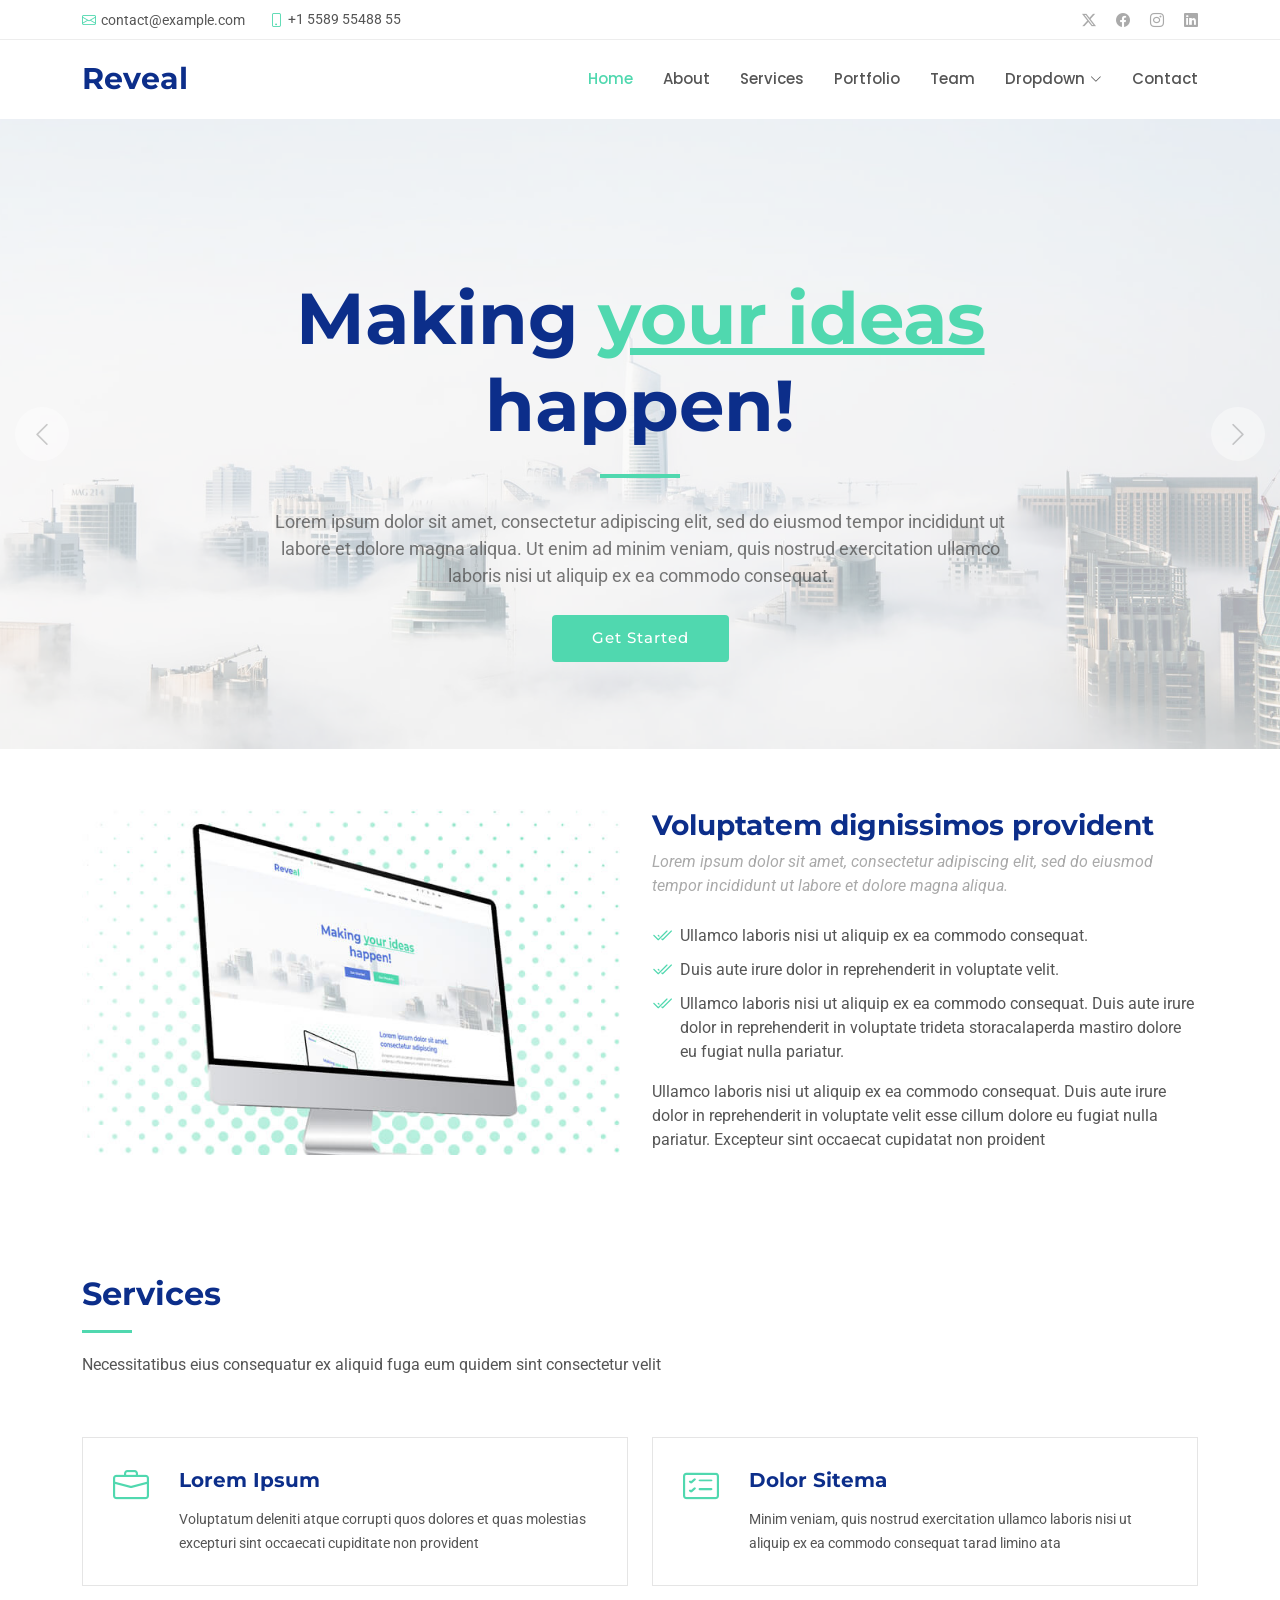
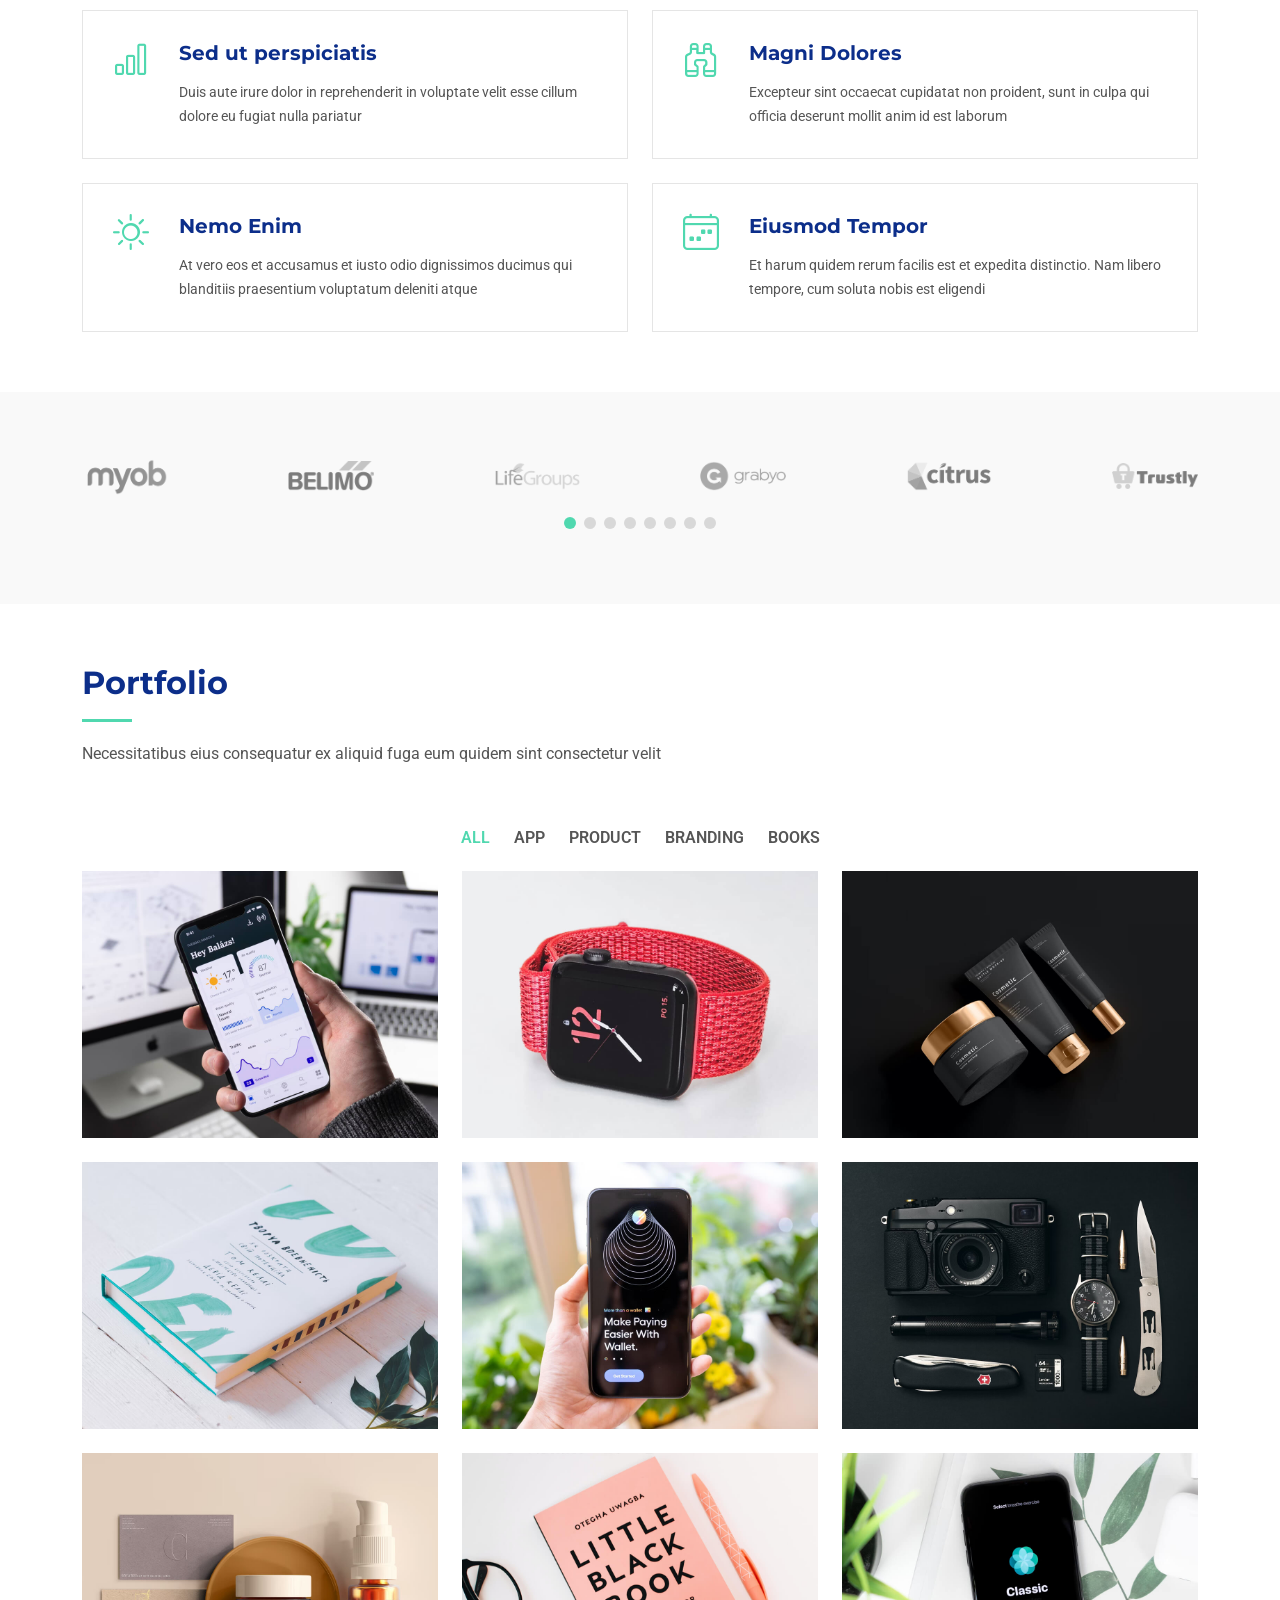
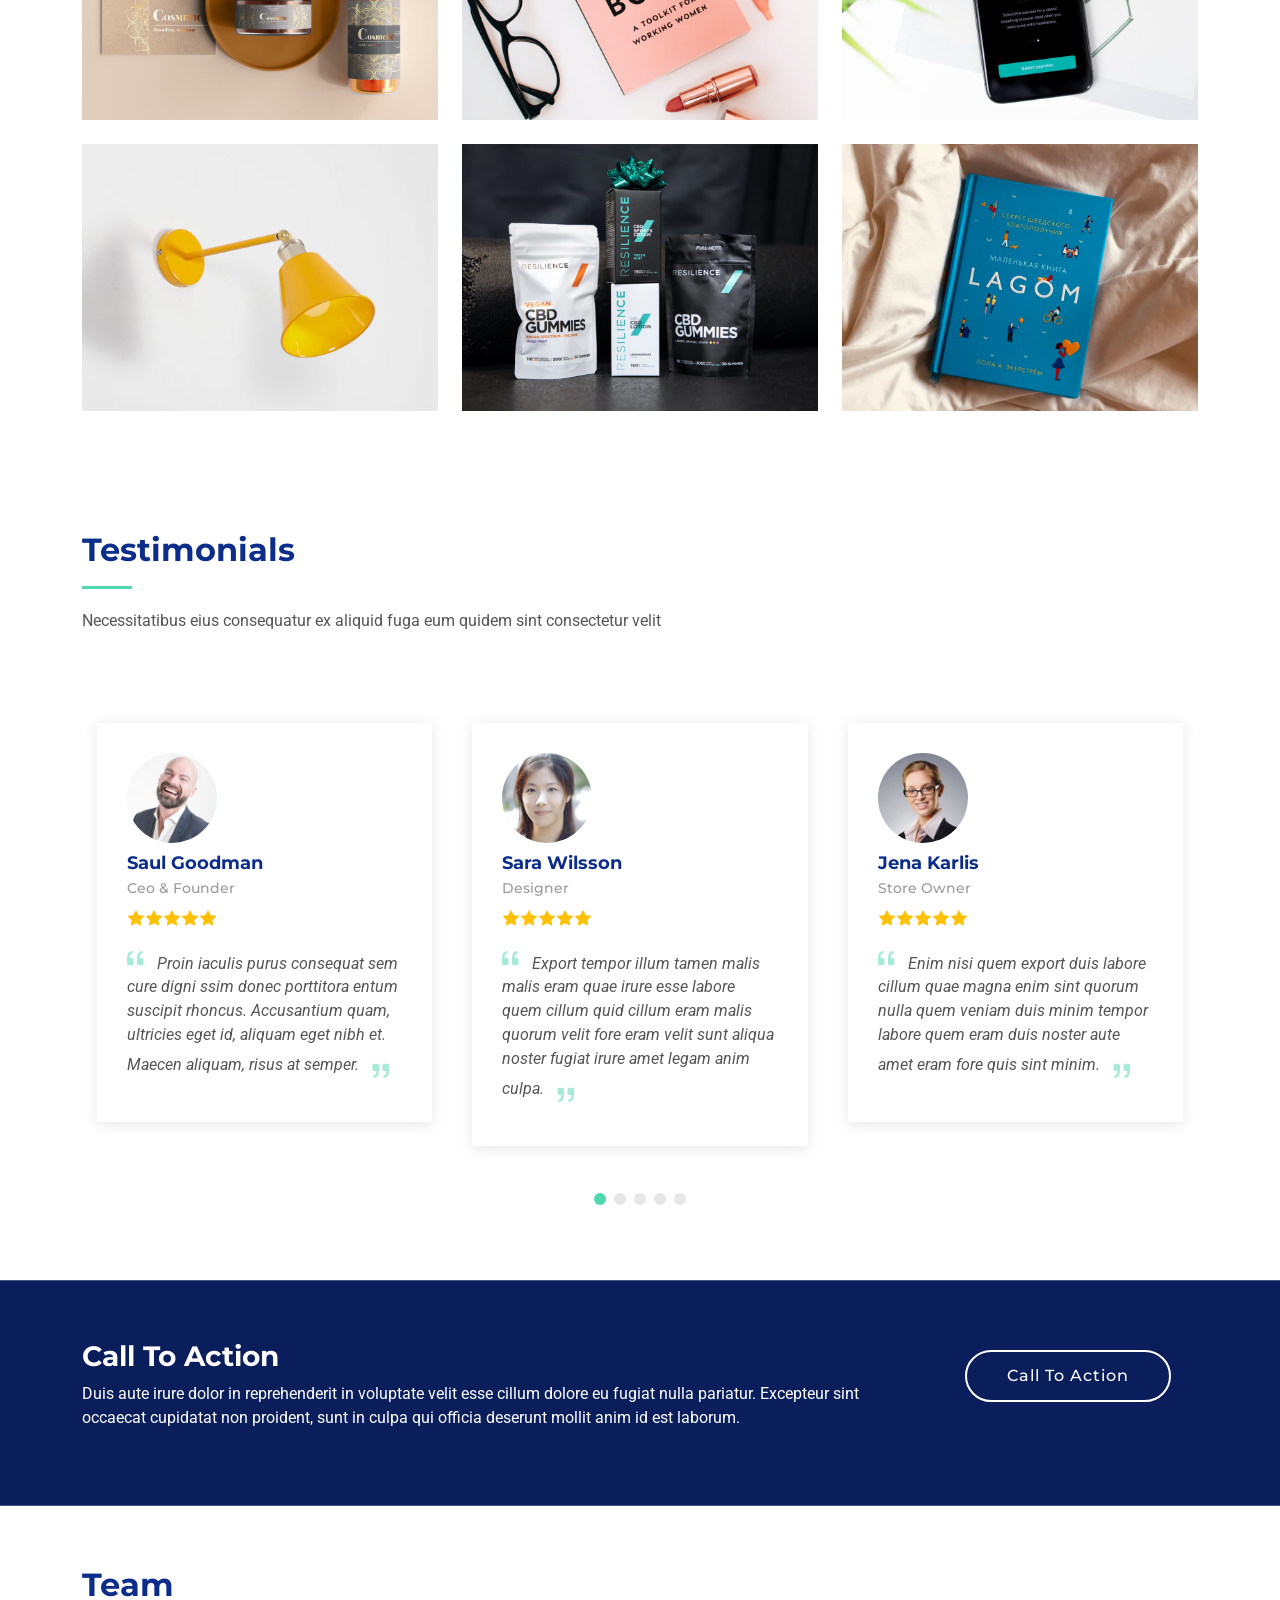
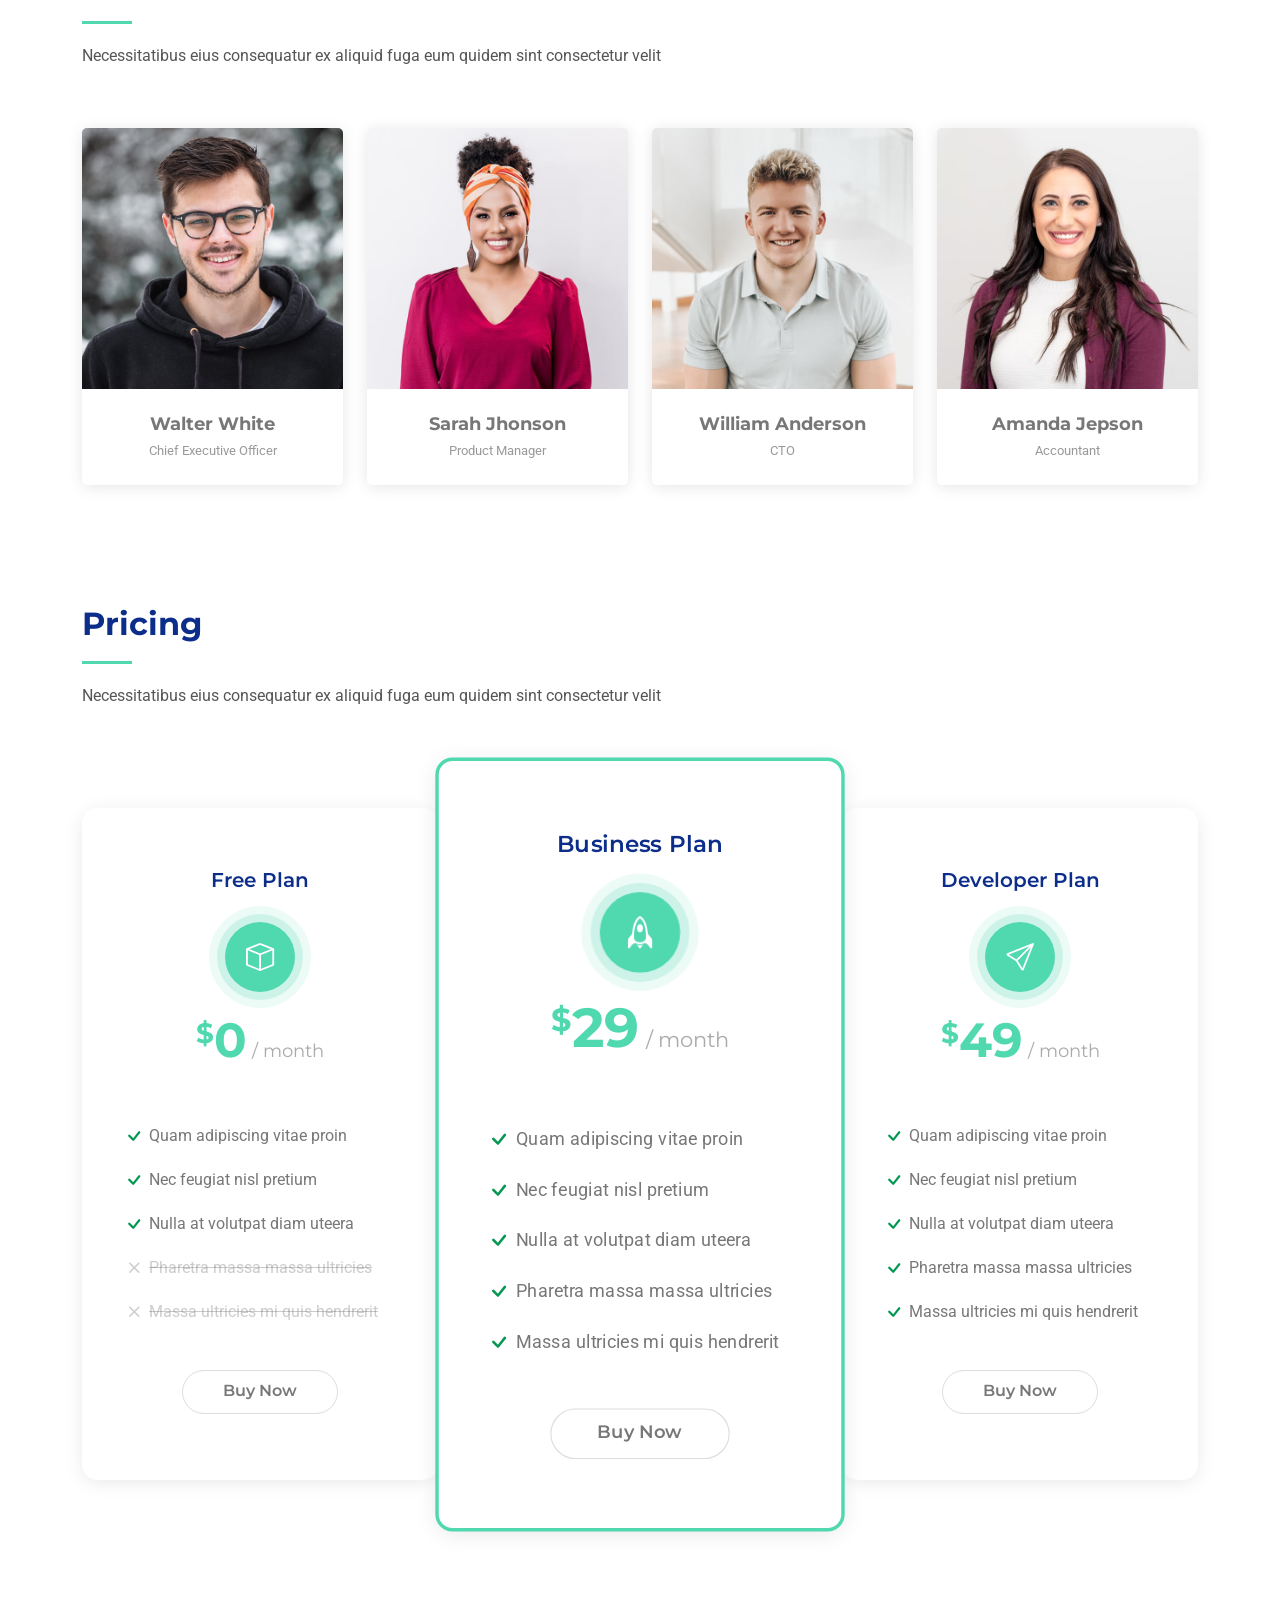
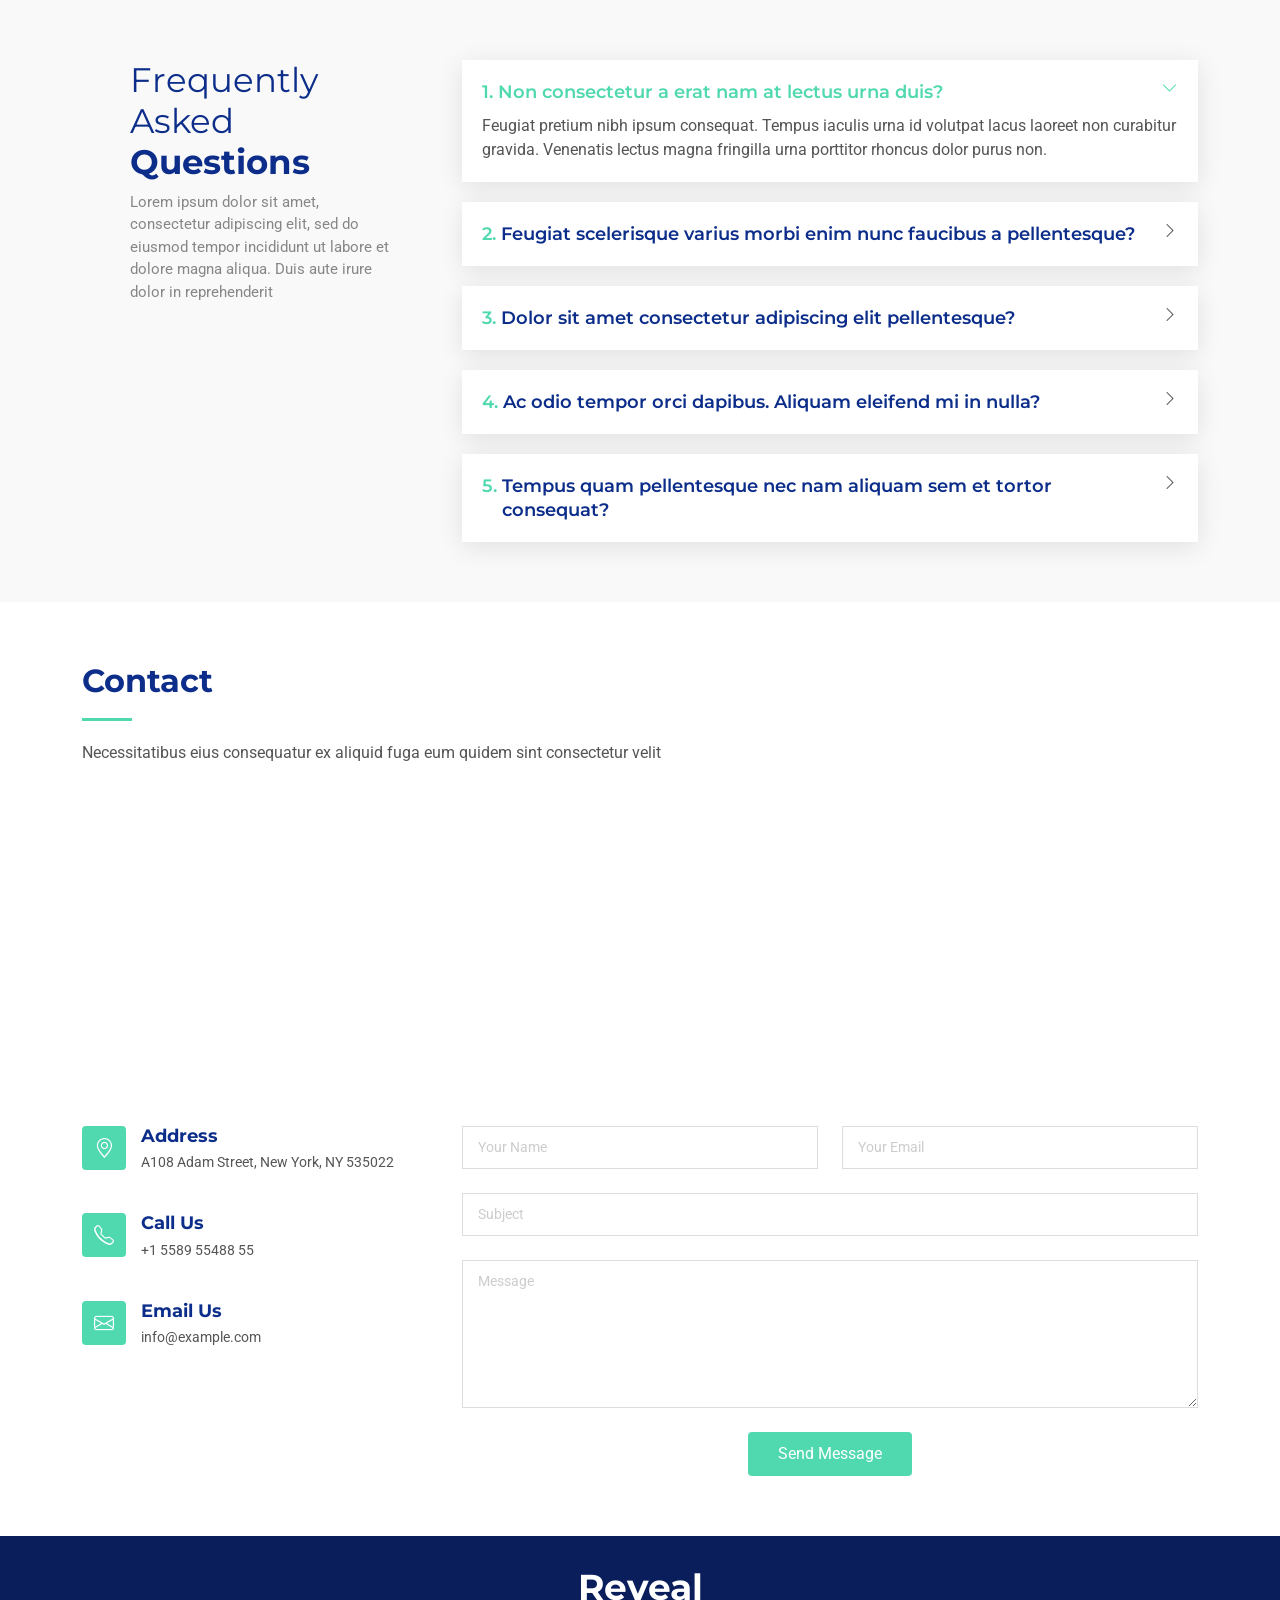
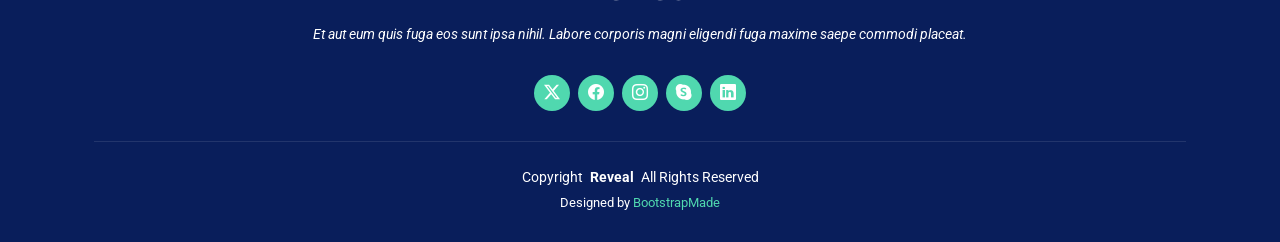
==== Reveal/index.html @ 8b4794d2 "premier comit" ====
<!DOCTYPE html>
<html lang="en">

<head>
  <meta charset="utf-8">
  <meta content="width=device-width, initial-scale=1.0" name="viewport">
  <title>Index - Reveal Bootstrap Template</title>
  <meta name="description" content="">
  <meta name="keywords" content="">

  <!-- Favicons -->
  <link href="assets/img/favicon.png" rel="icon">
  <link href="assets/img/apple-touch-icon.png" rel="apple-touch-icon">

  <!-- Fonts -->
  <link href="https://fonts.googleapis.com" rel="preconnect">
  <link href="https://fonts.gstatic.com" rel="preconnect" crossorigin>
  <link href="https://fonts.googleapis.com/css2?family=Roboto:ital,wght@0,100;0,300;0,400;0,500;0,700;0,900;1,100;1,300;1,400;1,500;1,700;1,900&family=Montserrat:ital,wght@0,100;0,200;0,300;0,400;0,500;0,600;0,700;0,800;0,900;1,100;1,200;1,300;1,400;1,500;1,600;1,700;1,800;1,900&family=Poppins:ital,wght@0,100;0,200;0,300;0,400;0,500;0,600;0,700;0,800;0,900;1,100;1,200;1,300;1,400;1,500;1,600;1,700;1,800;1,900&display=swap" rel="stylesheet">

  <!-- Vendor CSS Files -->
  <link href="assets/vendor/bootstrap/css/bootstrap.min.css" rel="stylesheet">
  <link href="assets/vendor/bootstrap-icons/bootstrap-icons.css" rel="stylesheet">
  <link href="assets/vendor/aos/aos.css" rel="stylesheet">
  <link href="assets/vendor/swiper/swiper-bundle.min.css" rel="stylesheet">
  <link href="assets/vendor/glightbox/css/glightbox.min.css" rel="stylesheet">

  <!-- Main CSS File -->
  <link href="assets/css/main.css" rel="stylesheet">

  <!-- =======================================================
  * Template Name: Reveal
  * Template URL: https://bootstrapmade.com/reveal-bootstrap-corporate-template/
  * Updated: Aug 07 2024 with Bootstrap v5.3.3
  * Author: BootstrapMade.com
  * License: https://bootstrapmade.com/license/
  ======================================================== -->
</head>

<body class="index-page">

  <header id="header" class="header sticky-top">

    <div class="topbar d-flex align-items-center">
      <div class="container d-flex justify-content-center justify-content-md-between">
        <div class="contact-info d-flex align-items-center">
          <i class="bi bi-envelope d-flex align-items-center"><a href="mailto:contact@example.com">contact@example.com</a></i>
          <i class="bi bi-phone d-flex align-items-center ms-4"><span>+1 5589 55488 55</span></i>
        </div>
        <div class="social-links d-none d-md-flex align-items-center">
          <a href="#" class="twitter"><i class="bi bi-twitter-x"></i></a>
          <a href="#" class="facebook"><i class="bi bi-facebook"></i></a>
          <a href="#" class="instagram"><i class="bi bi-instagram"></i></a>
          <a href="#" class="linkedin"><i class="bi bi-linkedin"></i></a>
        </div>
      </div>
    </div><!-- End Top Bar -->

    <div class="branding d-flex align-items-cente">

      <div class="container position-relative d-flex align-items-center justify-content-between">
        <a href="index.html" class="logo d-flex align-items-center">
          <!-- Uncomment the line below if you also wish to use an image logo -->
          <!-- <img src="assets/img/logo.png" alt=""> -->
          <h1 class="sitename">Reveal</h1>
        </a>

        <nav id="navmenu" class="navmenu">
          <ul>
            <li><a href="#hero" class="active">Home</a></li>
            <li><a href="#about">About</a></li>
            <li><a href="#services">Services</a></li>
            <li><a href="#portfolio">Portfolio</a></li>
            <li><a href="#team">Team</a></li>
            <li class="dropdown"><a href="#"><span>Dropdown</span> <i class="bi bi-chevron-down toggle-dropdown"></i></a>
              <ul>
                <li><a href="#">Dropdown 1</a></li>
                <li class="dropdown"><a href="#"><span>Deep Dropdown</span> <i class="bi bi-chevron-down toggle-dropdown"></i></a>
                  <ul>
                    <li><a href="#">Deep Dropdown 1</a></li>
                    <li><a href="#">Deep Dropdown 2</a></li>
                    <li><a href="#">Deep Dropdown 3</a></li>
                    <li><a href="#">Deep Dropdown 4</a></li>
                    <li><a href="#">Deep Dropdown 5</a></li>
                  </ul>
                </li>
                <li><a href="#">Dropdown 2</a></li>
                <li><a href="#">Dropdown 3</a></li>
                <li><a href="#">Dropdown 4</a></li>
              </ul>
            </li>
            <li><a href="#contact">Contact</a></li>
          </ul>
          <i class="mobile-nav-toggle d-xl-none bi bi-list"></i>
        </nav>

      </div>

    </div>

  </header>

  <main class="main">

    <!-- Hero Section -->
    <section id="hero" class="hero section light-background">

      <div class="info d-flex align-items-center">
        <div class="container">
          <div class="row justify-content-center" data-aos="fade-up" data-aos-delay="100">
            <div class="col-lg-8 text-center">
              <h2>Making <span>your ideas</span> happen!</h2>
              <p>Lorem ipsum dolor sit amet, consectetur adipiscing elit, sed do eiusmod tempor incididunt ut labore et dolore magna aliqua. Ut enim ad minim veniam, quis nostrud exercitation ullamco laboris nisi ut aliquip ex ea commodo consequat.</p>
              <a href="#featured-services" class="btn-get-started">Get Started</a>
            </div>
          </div>
        </div>
      </div>

      <div id="hero-carousel" class="carousel slide" data-bs-ride="carousel" data-bs-interval="5000">

        <div class="carousel-item active">
          <img src="assets/img/hero-carousel/hero-carousel-1.jpg" alt="">
        </div>

        <div class="carousel-item">
          <img src="assets/img/hero-carousel/hero-carousel-2.jpg" alt="">
        </div>

        <div class="carousel-item">
          <img src="assets/img/hero-carousel/hero-carousel-3.jpg" alt="">
        </div>

        <a class="carousel-control-prev" href="#hero-carousel" role="button" data-bs-slide="prev">
          <span class="carousel-control-prev-icon bi bi-chevron-left" aria-hidden="true"></span>
        </a>

        <a class="carousel-control-next" href="#hero-carousel" role="button" data-bs-slide="next">
          <span class="carousel-control-next-icon bi bi-chevron-right" aria-hidden="true"></span>
        </a>

      </div>

    </section><!-- /Hero Section -->

    <!-- About Section -->
    <section id="about" class="about section">

      <div class="container" data-aos="fade-up" data-aos-delay="100">

        <div class="row gy-4">
          <div class="col-lg-6 2">
            <img src="assets/img/about.jpg" class="img-fluid" alt="">
          </div>
          <div class="col-lg-6 content">
            <h3>Voluptatem dignissimos provident</h3>
            <p class="fst-italic">
              Lorem ipsum dolor sit amet, consectetur adipiscing elit, sed do eiusmod tempor incididunt ut labore et dolore
              magna aliqua.
            </p>
            <ul>
              <li><i class="bi bi-check2-all"></i> <span>Ullamco laboris nisi ut aliquip ex ea commodo consequat.</span></li>
              <li><i class="bi bi-check2-all"></i> <span>Duis aute irure dolor in reprehenderit in voluptate velit.</span></li>
              <li><i class="bi bi-check2-all"></i> <span>Ullamco laboris nisi ut aliquip ex ea commodo consequat. Duis aute irure dolor in reprehenderit in voluptate trideta storacalaperda mastiro dolore eu fugiat nulla pariatur.</span></li>
            </ul>
            <p>
              Ullamco laboris nisi ut aliquip ex ea commodo consequat. Duis aute irure dolor in reprehenderit in voluptate
              velit esse cillum dolore eu fugiat nulla pariatur. Excepteur sint occaecat cupidatat non proident
            </p>
          </div>
        </div>

      </div>

    </section><!-- /About Section -->

    <!-- Services Section -->
    <section id="services" class="services section">

      <!-- Section Title -->
      <div class="container section-title" data-aos="fade-up">
        <h2>Services</h2>
        <p>Necessitatibus eius consequatur ex aliquid fuga eum quidem sint consectetur velit</p>
      </div><!-- End Section Title -->

      <div class="container">

        <div class="row gy-4">

          <div class="col-md-6" data-aos="fade-up" data-aos-delay="100">
            <div class="service-item d-flex position-relative h-100">
              <i class="bi bi-briefcase icon flex-shrink-0"></i>
              <div>
                <h4 class="title"><a href="service-details.html" class="stretched-link">Lorem Ipsum</a></h4>
                <p class="description">Voluptatum deleniti atque corrupti quos dolores et quas molestias excepturi sint occaecati cupiditate non provident</p>
              </div>
            </div>
          </div><!-- End Service Item -->

          <div class="col-md-6" data-aos="fade-up" data-aos-delay="200">
            <div class="service-item d-flex position-relative h-100">
              <i class="bi bi-card-checklist icon flex-shrink-0"></i>
              <div>
                <h4 class="title"><a href="service-details.html" class="stretched-link">Dolor Sitema</a></h4>
                <p class="description">Minim veniam, quis nostrud exercitation ullamco laboris nisi ut aliquip ex ea commodo consequat tarad limino ata</p>
              </div>
            </div>
          </div><!-- End Service Item -->

          <div class="col-md-6" data-aos="fade-up" data-aos-delay="300">
            <div class="service-item d-flex position-relative h-100">
              <i class="bi bi-bar-chart icon flex-shrink-0"></i>
              <div>
                <h4 class="title"><a href="service-details.html" class="stretched-link">Sed ut perspiciatis</a></h4>
                <p class="description">Duis aute irure dolor in reprehenderit in voluptate velit esse cillum dolore eu fugiat nulla pariatur</p>
              </div>
            </div>
          </div><!-- End Service Item -->

          <div class="col-md-6" data-aos="fade-up" data-aos-delay="400">
            <div class="service-item d-flex position-relative h-100">
              <i class="bi bi-binoculars icon flex-shrink-0"></i>
              <div>
                <h4 class="title"><a href="service-details.html" class="stretched-link">Magni Dolores</a></h4>
                <p class="description">Excepteur sint occaecat cupidatat non proident, sunt in culpa qui officia deserunt mollit anim id est laborum</p>
              </div>
            </div>
          </div><!-- End Service Item -->

          <div class="col-md-6" data-aos="fade-up" data-aos-delay="500">
            <div class="service-item d-flex position-relative h-100">
              <i class="bi bi-brightness-high icon flex-shrink-0"></i>
              <div>
                <h4 class="title"><a href="service-details.html" class="stretched-link">Nemo Enim</a></h4>
                <p class="description">At vero eos et accusamus et iusto odio dignissimos ducimus qui blanditiis praesentium voluptatum deleniti atque</p>
              </div>
            </div>
          </div><!-- End Service Item -->

          <div class="col-md-6" data-aos="fade-up" data-aos-delay="600">
            <div class="service-item d-flex position-relative h-100">
              <i class="bi bi-calendar4-week icon flex-shrink-0"></i>
              <div>
                <h4 class="title"><a href="service-details.html" class="stretched-link">Eiusmod Tempor</a></h4>
                <p class="description">Et harum quidem rerum facilis est et expedita distinctio. Nam libero tempore, cum soluta nobis est eligendi</p>
              </div>
            </div>
          </div><!-- End Service Item -->

        </div>

      </div>

    </section><!-- /Services Section -->

    <!-- Clients Section -->
    <section id="clients" class="clients section light-background">

      <div class="container" data-aos="fade-up" data-aos-delay="100">

        <div class="swiper init-swiper">
          <script type="application/json" class="swiper-config">
            {
              "loop": true,
              "speed": 600,
              "autoplay": {
                "delay": 5000
              },
              "slidesPerView": "auto",
              "pagination": {
                "el": ".swiper-pagination",
                "type": "bullets",
                "clickable": true
              },
              "breakpoints": {
                "320": {
                  "slidesPerView": 2,
                  "spaceBetween": 40
                },
                "480": {
                  "slidesPerView": 3,
                  "spaceBetween": 60
                },
                "640": {
                  "slidesPerView": 4,
                  "spaceBetween": 80
                },
                "992": {
                  "slidesPerView": 6,
                  "spaceBetween": 120
                }
              }
            }
          </script>
          <div class="swiper-wrapper align-items-center">
            <div class="swiper-slide"><img src="assets/img/clients/client-1.png" class="img-fluid" alt=""></div>
            <div class="swiper-slide"><img src="assets/img/clients/client-2.png" class="img-fluid" alt=""></div>
            <div class="swiper-slide"><img src="assets/img/clients/client-3.png" class="img-fluid" alt=""></div>
            <div class="swiper-slide"><img src="assets/img/clients/client-4.png" class="img-fluid" alt=""></div>
            <div class="swiper-slide"><img src="assets/img/clients/client-5.png" class="img-fluid" alt=""></div>
            <div class="swiper-slide"><img src="assets/img/clients/client-6.png" class="img-fluid" alt=""></div>
            <div class="swiper-slide"><img src="assets/img/clients/client-7.png" class="img-fluid" alt=""></div>
            <div class="swiper-slide"><img src="assets/img/clients/client-8.png" class="img-fluid" alt=""></div>
          </div>
          <div class="swiper-pagination"></div>
        </div>

      </div>

    </section><!-- /Clients Section -->

    <!-- Portfolio Section -->
    <section id="portfolio" class="portfolio section">

      <!-- Section Title -->
      <div class="container section-title" data-aos="fade-up">
        <h2>Portfolio</h2>
        <p>Necessitatibus eius consequatur ex aliquid fuga eum quidem sint consectetur velit</p>
      </div><!-- End Section Title -->

      <div class="container">

        <div class="isotope-layout" data-default-filter="*" data-layout="masonry" data-sort="original-order">

          <ul class="portfolio-filters isotope-filters" data-aos="fade-up" data-aos-delay="100">
            <li data-filter="*" class="filter-active">All</li>
            <li data-filter=".filter-app">App</li>
            <li data-filter=".filter-product">Product</li>
            <li data-filter=".filter-branding">Branding</li>
            <li data-filter=".filter-books">Books</li>
          </ul><!-- End Portfolio Filters -->

          <div class="row gy-4 isotope-container" data-aos="fade-up" data-aos-delay="200">

            <div class="col-lg-4 col-md-6 portfolio-item isotope-item filter-app">
              <img src="assets/img/portfolio/app-1.jpg" class="img-fluid" alt="">
              <div class="portfolio-info">
                <h4>App 1</h4>
                <p>Lorem ipsum, dolor sit amet consectetur</p>
                <a href="assets/img/portfolio/app-1.jpg" title="App 1" data-gallery="portfolio-gallery-app" class="glightbox preview-link"><i class="bi bi-zoom-in"></i></a>
                <a href="portfolio-details.html" title="More Details" class="details-link"><i class="bi bi-link-45deg"></i></a>
              </div>
            </div><!-- End Portfolio Item -->

            <div class="col-lg-4 col-md-6 portfolio-item isotope-item filter-product">
              <img src="assets/img/portfolio/product-1.jpg" class="img-fluid" alt="">
              <div class="portfolio-info">
                <h4>Product 1</h4>
                <p>Lorem ipsum, dolor sit amet consectetur</p>
                <a href="assets/img/portfolio/product-1.jpg" title="Product 1" data-gallery="portfolio-gallery-product" class="glightbox preview-link"><i class="bi bi-zoom-in"></i></a>
                <a href="portfolio-details.html" title="More Details" class="details-link"><i class="bi bi-link-45deg"></i></a>
              </div>
            </div><!-- End Portfolio Item -->

            <div class="col-lg-4 col-md-6 portfolio-item isotope-item filter-branding">
              <img src="assets/img/portfolio/branding-1.jpg" class="img-fluid" alt="">
              <div class="portfolio-info">
                <h4>Branding 1</h4>
                <p>Lorem ipsum, dolor sit amet consectetur</p>
                <a href="assets/img/portfolio/branding-1.jpg" title="Branding 1" data-gallery="portfolio-gallery-branding" class="glightbox preview-link"><i class="bi bi-zoom-in"></i></a>
                <a href="portfolio-details.html" title="More Details" class="details-link"><i class="bi bi-link-45deg"></i></a>
              </div>
            </div><!-- End Portfolio Item -->

            <div class="col-lg-4 col-md-6 portfolio-item isotope-item filter-books">
              <img src="assets/img/portfolio/books-1.jpg" class="img-fluid" alt="">
              <div class="portfolio-info">
                <h4>Books 1</h4>
                <p>Lorem ipsum, dolor sit amet consectetur</p>
                <a href="assets/img/portfolio/books-1.jpg" title="Branding 1" data-gallery="portfolio-gallery-book" class="glightbox preview-link"><i class="bi bi-zoom-in"></i></a>
                <a href="portfolio-details.html" title="More Details" class="details-link"><i class="bi bi-link-45deg"></i></a>
              </div>
            </div><!-- End Portfolio Item -->

            <div class="col-lg-4 col-md-6 portfolio-item isotope-item filter-app">
              <img src="assets/img/portfolio/app-2.jpg" class="img-fluid" alt="">
              <div class="portfolio-info">
                <h4>App 2</h4>
                <p>Lorem ipsum, dolor sit amet consectetur</p>
                <a href="assets/img/portfolio/app-2.jpg" title="App 2" data-gallery="portfolio-gallery-app" class="glightbox preview-link"><i class="bi bi-zoom-in"></i></a>
                <a href="portfolio-details.html" title="More Details" class="details-link"><i class="bi bi-link-45deg"></i></a>
              </div>
            </div><!-- End Portfolio Item -->

            <div class="col-lg-4 col-md-6 portfolio-item isotope-item filter-product">
              <img src="assets/img/portfolio/product-2.jpg" class="img-fluid" alt="">
              <div class="portfolio-info">
                <h4>Product 2</h4>
                <p>Lorem ipsum, dolor sit amet consectetur</p>
                <a href="assets/img/portfolio/product-2.jpg" title="Product 2" data-gallery="portfolio-gallery-product" class="glightbox preview-link"><i class="bi bi-zoom-in"></i></a>
                <a href="portfolio-details.html" title="More Details" class="details-link"><i class="bi bi-link-45deg"></i></a>
              </div>
            </div><!-- End Portfolio Item -->

            <div class="col-lg-4 col-md-6 portfolio-item isotope-item filter-branding">
              <img src="assets/img/portfolio/branding-2.jpg" class="img-fluid" alt="">
              <div class="portfolio-info">
                <h4>Branding 2</h4>
                <p>Lorem ipsum, dolor sit amet consectetur</p>
                <a href="assets/img/portfolio/branding-2.jpg" title="Branding 2" data-gallery="portfolio-gallery-branding" class="glightbox preview-link"><i class="bi bi-zoom-in"></i></a>
                <a href="portfolio-details.html" title="More Details" class="details-link"><i class="bi bi-link-45deg"></i></a>
              </div>
            </div><!-- End Portfolio Item -->

            <div class="col-lg-4 col-md-6 portfolio-item isotope-item filter-books">
              <img src="assets/img/portfolio/books-2.jpg" class="img-fluid" alt="">
              <div class="portfolio-info">
                <h4>Books 2</h4>
                <p>Lorem ipsum, dolor sit amet consectetur</p>
                <a href="assets/img/portfolio/books-2.jpg" title="Branding 2" data-gallery="portfolio-gallery-book" class="glightbox preview-link"><i class="bi bi-zoom-in"></i></a>
                <a href="portfolio-details.html" title="More Details" class="details-link"><i class="bi bi-link-45deg"></i></a>
              </div>
            </div><!-- End Portfolio Item -->

            <div class="col-lg-4 col-md-6 portfolio-item isotope-item filter-app">
              <img src="assets/img/portfolio/app-3.jpg" class="img-fluid" alt="">
              <div class="portfolio-info">
                <h4>App 3</h4>
                <p>Lorem ipsum, dolor sit amet consectetur</p>
                <a href="assets/img/portfolio/app-3.jpg" title="App 3" data-gallery="portfolio-gallery-app" class="glightbox preview-link"><i class="bi bi-zoom-in"></i></a>
                <a href="portfolio-details.html" title="More Details" class="details-link"><i class="bi bi-link-45deg"></i></a>
              </div>
            </div><!-- End Portfolio Item -->

            <div class="col-lg-4 col-md-6 portfolio-item isotope-item filter-product">
              <img src="assets/img/portfolio/product-3.jpg" class="img-fluid" alt="">
              <div class="portfolio-info">
                <h4>Product 3</h4>
                <p>Lorem ipsum, dolor sit amet consectetur</p>
                <a href="assets/img/portfolio/product-3.jpg" title="Product 3" data-gallery="portfolio-gallery-product" class="glightbox preview-link"><i class="bi bi-zoom-in"></i></a>
                <a href="portfolio-details.html" title="More Details" class="details-link"><i class="bi bi-link-45deg"></i></a>
              </div>
            </div><!-- End Portfolio Item -->

            <div class="col-lg-4 col-md-6 portfolio-item isotope-item filter-branding">
              <img src="assets/img/portfolio/branding-3.jpg" class="img-fluid" alt="">
              <div class="portfolio-info">
                <h4>Branding 3</h4>
                <p>Lorem ipsum, dolor sit amet consectetur</p>
                <a href="assets/img/portfolio/branding-3.jpg" title="Branding 2" data-gallery="portfolio-gallery-branding" class="glightbox preview-link"><i class="bi bi-zoom-in"></i></a>
                <a href="portfolio-details.html" title="More Details" class="details-link"><i class="bi bi-link-45deg"></i></a>
              </div>
            </div><!-- End Portfolio Item -->

            <div class="col-lg-4 col-md-6 portfolio-item isotope-item filter-books">
              <img src="assets/img/portfolio/books-3.jpg" class="img-fluid" alt="">
              <div class="portfolio-info">
                <h4>Books 3</h4>
                <p>Lorem ipsum, dolor sit amet consectetur</p>
                <a href="assets/img/portfolio/books-3.jpg" title="Branding 3" data-gallery="portfolio-gallery-book" class="glightbox preview-link"><i class="bi bi-zoom-in"></i></a>
                <a href="portfolio-details.html" title="More Details" class="details-link"><i class="bi bi-link-45deg"></i></a>
              </div>
            </div><!-- End Portfolio Item -->

          </div><!-- End Portfolio Container -->

        </div>

      </div>

    </section><!-- /Portfolio Section -->

    <!-- Testimonials Section -->
    <section id="testimonials" class="testimonials section">

      <!-- Section Title -->
      <div class="container section-title" data-aos="fade-up">
        <h2>Testimonials</h2>
        <p>Necessitatibus eius consequatur ex aliquid fuga eum quidem sint consectetur velit</p>
      </div><!-- End Section Title -->

      <div class="container" data-aos="fade-up" data-aos-delay="100">

        <div class="swiper init-swiper">
          <script type="application/json" class="swiper-config">
            {
              "loop": true,
              "speed": 600,
              "autoplay": {
                "delay": 5000
              },
              "slidesPerView": "auto",
              "pagination": {
                "el": ".swiper-pagination",
                "type": "bullets",
                "clickable": true
              },
              "breakpoints": {
                "320": {
                  "slidesPerView": 1,
                  "spaceBetween": 40
                },
                "1200": {
                  "slidesPerView": 3,
                  "spaceBetween": 10
                }
              }
            }
          </script>
          <div class="swiper-wrapper">

            <div class="swiper-slide">
              <div class="testimonial-item">
                <img src="assets/img/testimonials/testimonials-1.jpg" class="testimonial-img" alt="">
                <h3>Saul Goodman</h3>
                <h4>Ceo &amp; Founder</h4>
                <div class="stars">
                  <i class="bi bi-star-fill"></i><i class="bi bi-star-fill"></i><i class="bi bi-star-fill"></i><i class="bi bi-star-fill"></i><i class="bi bi-star-fill"></i>
                </div>
                <p>
                  <i class="bi bi-quote quote-icon-left"></i>
                  <span>Proin iaculis purus consequat sem cure digni ssim donec porttitora entum suscipit rhoncus. Accusantium quam, ultricies eget id, aliquam eget nibh et. Maecen aliquam, risus at semper.</span>
                  <i class="bi bi-quote quote-icon-right"></i>
                </p>
              </div>
            </div><!-- End testimonial item -->

            <div class="swiper-slide">
              <div class="testimonial-item">
                <img src="assets/img/testimonials/testimonials-2.jpg" class="testimonial-img" alt="">
                <h3>Sara Wilsson</h3>
                <h4>Designer</h4>
                <div class="stars">
                  <i class="bi bi-star-fill"></i><i class="bi bi-star-fill"></i><i class="bi bi-star-fill"></i><i class="bi bi-star-fill"></i><i class="bi bi-star-fill"></i>
                </div>
                <p>
                  <i class="bi bi-quote quote-icon-left"></i>
                  <span>Export tempor illum tamen malis malis eram quae irure esse labore quem cillum quid cillum eram malis quorum velit fore eram velit sunt aliqua noster fugiat irure amet legam anim culpa.</span>
                  <i class="bi bi-quote quote-icon-right"></i>
                </p>
              </div>
            </div><!-- End testimonial item -->

            <div class="swiper-slide">
              <div class="testimonial-item">
                <img src="assets/img/testimonials/testimonials-3.jpg" class="testimonial-img" alt="">
                <h3>Jena Karlis</h3>
                <h4>Store Owner</h4>
                <div class="stars">
                  <i class="bi bi-star-fill"></i><i class="bi bi-star-fill"></i><i class="bi bi-star-fill"></i><i class="bi bi-star-fill"></i><i class="bi bi-star-fill"></i>
                </div>
                <p>
                  <i class="bi bi-quote quote-icon-left"></i>
                  <span>Enim nisi quem export duis labore cillum quae magna enim sint quorum nulla quem veniam duis minim tempor labore quem eram duis noster aute amet eram fore quis sint minim.</span>
                  <i class="bi bi-quote quote-icon-right"></i>
                </p>
              </div>
            </div><!-- End testimonial item -->

            <div class="swiper-slide">
              <div class="testimonial-item">
                <img src="assets/img/testimonials/testimonials-4.jpg" class="testimonial-img" alt="">
                <h3>Matt Brandon</h3>
                <h4>Freelancer</h4>
                <div class="stars">
                  <i class="bi bi-star-fill"></i><i class="bi bi-star-fill"></i><i class="bi bi-star-fill"></i><i class="bi bi-star-fill"></i><i class="bi bi-star-fill"></i>
                </div>
                <p>
                  <i class="bi bi-quote quote-icon-left"></i>
                  <span>Fugiat enim eram quae cillum dolore dolor amet nulla culpa multos export minim fugiat minim velit minim dolor enim duis veniam ipsum anim magna sunt elit fore quem dolore labore illum veniam.</span>
                  <i class="bi bi-quote quote-icon-right"></i>
                </p>
              </div>
            </div><!-- End testimonial item -->

            <div class="swiper-slide">
              <div class="testimonial-item">
                <img src="assets/img/testimonials/testimonials-5.jpg" class="testimonial-img" alt="">
                <h3>John Larson</h3>
                <h4>Entrepreneur</h4>
                <div class="stars">
                  <i class="bi bi-star-fill"></i><i class="bi bi-star-fill"></i><i class="bi bi-star-fill"></i><i class="bi bi-star-fill"></i><i class="bi bi-star-fill"></i>
                </div>
                <p>
                  <i class="bi bi-quote quote-icon-left"></i>
                  <span>Quis quorum aliqua sint quem legam fore sunt eram irure aliqua veniam tempor noster veniam enim culpa labore duis sunt culpa nulla illum cillum fugiat legam esse veniam culpa fore nisi cillum quid.</span>
                  <i class="bi bi-quote quote-icon-right"></i>
                </p>
              </div>
            </div><!-- End testimonial item -->

          </div>
          <div class="swiper-pagination"></div>
        </div>

      </div>

    </section><!-- /Testimonials Section -->

    <!-- Call To Action Section -->
    <section id="call-to-action" class="call-to-action section dark-background">

      <div class="container">

        <div class="row" data-aos="zoom-in" data-aos-delay="100">
          <div class="col-xl-9 text-center text-xl-start">
            <h3>Call To Action</h3>
            <p>Duis aute irure dolor in reprehenderit in voluptate velit esse cillum dolore eu fugiat nulla pariatur. Excepteur sint occaecat cupidatat non proident, sunt in culpa qui officia deserunt mollit anim id est laborum.</p>
          </div>
          <div class="col-xl-3 cta-btn-container text-center">
            <a class="cta-btn align-middle" href="#">Call To Action</a>
          </div>
        </div>

      </div>

    </section><!-- /Call To Action Section -->

    <!-- Team Section -->
    <section id="team" class="team section">

      <!-- Section Title -->
      <div class="container section-title" data-aos="fade-up">
        <h2>Team</h2>
        <p>Necessitatibus eius consequatur ex aliquid fuga eum quidem sint consectetur velit</p>
      </div><!-- End Section Title -->

      <div class="container">

        <div class="row gy-4">

          <div class="col-lg-3 col-md-6 d-flex align-items-stretch" data-aos="fade-up" data-aos-delay="100">
            <div class="team-member">
              <div class="member-img">
                <img src="assets/img/team/team-1.jpg" class="img-fluid" alt="">
                <div class="social">
                  <a href=""><i class="bi bi-twitter-x"></i></a>
                  <a href=""><i class="bi bi-facebook"></i></a>
                  <a href=""><i class="bi bi-instagram"></i></a>
                  <a href=""><i class="bi bi-linkedin"></i></a>
                </div>
              </div>
              <div class="member-info">
                <h4>Walter White</h4>
                <span>Chief Executive Officer</span>
              </div>
            </div>
          </div><!-- End Team Member -->

          <div class="col-lg-3 col-md-6 d-flex align-items-stretch" data-aos="fade-up" data-aos-delay="200">
            <div class="team-member">
              <div class="member-img">
                <img src="assets/img/team/team-2.jpg" class="img-fluid" alt="">
                <div class="social">
                  <a href=""><i class="bi bi-twitter-x"></i></a>
                  <a href=""><i class="bi bi-facebook"></i></a>
                  <a href=""><i class="bi bi-instagram"></i></a>
                  <a href=""><i class="bi bi-linkedin"></i></a>
                </div>
              </div>
              <div class="member-info">
                <h4>Sarah Jhonson</h4>
                <span>Product Manager</span>
              </div>
            </div>
          </div><!-- End Team Member -->

          <div class="col-lg-3 col-md-6 d-flex align-items-stretch" data-aos="fade-up" data-aos-delay="300">
            <div class="team-member">
              <div class="member-img">
                <img src="assets/img/team/team-3.jpg" class="img-fluid" alt="">
                <div class="social">
                  <a href=""><i class="bi bi-twitter-x"></i></a>
                  <a href=""><i class="bi bi-facebook"></i></a>
                  <a href=""><i class="bi bi-instagram"></i></a>
                  <a href=""><i class="bi bi-linkedin"></i></a>
                </div>
              </div>
              <div class="member-info">
                <h4>William Anderson</h4>
                <span>CTO</span>
              </div>
            </div>
          </div><!-- End Team Member -->

          <div class="col-lg-3 col-md-6 d-flex align-items-stretch" data-aos="fade-up" data-aos-delay="400">
            <div class="team-member">
              <div class="member-img">
                <img src="assets/img/team/team-4.jpg" class="img-fluid" alt="">
                <div class="social">
                  <a href=""><i class="bi bi-twitter-x"></i></a>
                  <a href=""><i class="bi bi-facebook"></i></a>
                  <a href=""><i class="bi bi-instagram"></i></a>
                  <a href=""><i class="bi bi-linkedin"></i></a>
                </div>
              </div>
              <div class="member-info">
                <h4>Amanda Jepson</h4>
                <span>Accountant</span>
              </div>
            </div>
          </div><!-- End Team Member -->

        </div>

      </div>

    </section><!-- /Team Section -->

    <!-- Pricing Section -->
    <section id="pricing" class="pricing section">

      <!-- Section Title -->
      <div class="container section-title" data-aos="fade-up">
        <h2>Pricing</h2>
        <p>Necessitatibus eius consequatur ex aliquid fuga eum quidem sint consectetur velit</p>
      </div><!-- End Section Title -->

      <div class="container" data-aos="zoom-in" data-aos-delay="100">

        <div class="row g-4">

          <div class="col-lg-4">
            <div class="pricing-item">
              <h3>Free Plan</h3>
              <div class="icon">
                <i class="bi bi-box"></i>
              </div>
              <h4><sup>$</sup>0<span> / month</span></h4>
              <ul>
                <li><i class="bi bi-check"></i> <span>Quam adipiscing vitae proin</span></li>
                <li><i class="bi bi-check"></i> <span>Nec feugiat nisl pretium</span></li>
                <li><i class="bi bi-check"></i> <span>Nulla at volutpat diam uteera</span></li>
                <li class="na"><i class="bi bi-x"></i> <span>Pharetra massa massa ultricies</span></li>
                <li class="na"><i class="bi bi-x"></i> <span>Massa ultricies mi quis hendrerit</span></li>
              </ul>
              <div class="text-center"><a href="#" class="buy-btn">Buy Now</a></div>
            </div>
          </div><!-- End Pricing Item -->

          <div class="col-lg-4">
            <div class="pricing-item featured">
              <h3>Business Plan</h3>
              <div class="icon">
                <i class="bi bi-rocket"></i>
              </div>

              <h4><sup>$</sup>29<span> / month</span></h4>
              <ul>
                <li><i class="bi bi-check"></i> <span>Quam adipiscing vitae proin</span></li>
                <li><i class="bi bi-check"></i> <span>Nec feugiat nisl pretium</span></li>
                <li><i class="bi bi-check"></i> <span>Nulla at volutpat diam uteera</span></li>
                <li><i class="bi bi-check"></i> <span>Pharetra massa massa ultricies</span></li>
                <li><i class="bi bi-check"></i> <span>Massa ultricies mi quis hendrerit</span></li>
              </ul>
              <div class="text-center"><a href="#" class="buy-btn">Buy Now</a></div>
            </div>
          </div><!-- End Pricing Item -->

          <div class="col-lg-4">
            <div class="pricing-item">
              <h3>Developer Plan</h3>
              <div class="icon">
                <i class="bi bi-send"></i>
              </div>
              <h4><sup>$</sup>49<span> / month</span></h4>
              <ul>
                <li><i class="bi bi-check"></i> <span>Quam adipiscing vitae proin</span></li>
                <li><i class="bi bi-check"></i> <span>Nec feugiat nisl pretium</span></li>
                <li><i class="bi bi-check"></i> <span>Nulla at volutpat diam uteera</span></li>
                <li><i class="bi bi-check"></i> <span>Pharetra massa massa ultricies</span></li>
                <li><i class="bi bi-check"></i> <span>Massa ultricies mi quis hendrerit</span></li>
              </ul>
              <div class="text-center"><a href="#" class="buy-btn">Buy Now</a></div>
            </div>
          </div><!-- End Pricing Item -->

        </div>

      </div>

    </section><!-- /Pricing Section -->

    <!-- Faq Section -->
    <section id="faq" class="faq section light-background">

      <div class="container">

        <div class="row gy-4">

          <div class="col-lg-4" data-aos="fade-up" data-aos-delay="100">
            <div class="content px-xl-5">
              <h3><span>Frequently Asked </span><strong>Questions</strong></h3>
              <p>
                Lorem ipsum dolor sit amet, consectetur adipiscing elit, sed do eiusmod tempor incididunt ut labore et dolore magna aliqua. Duis aute irure dolor in reprehenderit
              </p>
            </div>
          </div>

          <div class="col-lg-8" data-aos="fade-up" data-aos-delay="200">

            <div class="faq-container">
              <div class="faq-item faq-active">
                <h3><span class="num">1.</span> <span>Non consectetur a erat nam at lectus urna duis?</span></h3>
                <div class="faq-content">
                  <p>Feugiat pretium nibh ipsum consequat. Tempus iaculis urna id volutpat lacus laoreet non curabitur gravida. Venenatis lectus magna fringilla urna porttitor rhoncus dolor purus non.</p>
                </div>
                <i class="faq-toggle bi bi-chevron-right"></i>
              </div><!-- End Faq item-->

              <div class="faq-item">
                <h3><span class="num">2.</span> <span>Feugiat scelerisque varius morbi enim nunc faucibus a pellentesque?</span></h3>
                <div class="faq-content">
                  <p>Dolor sit amet consectetur adipiscing elit pellentesque habitant morbi. Id interdum velit laoreet id donec ultrices. Fringilla phasellus faucibus scelerisque eleifend donec pretium. Est pellentesque elit ullamcorper dignissim. Mauris ultrices eros in cursus turpis massa tincidunt dui.</p>
                </div>
                <i class="faq-toggle bi bi-chevron-right"></i>
              </div><!-- End Faq item-->

              <div class="faq-item">
                <h3><span class="num">3.</span> <span>Dolor sit amet consectetur adipiscing elit pellentesque?</span></h3>
                <div class="faq-content">
                  <p>Eleifend mi in nulla posuere sollicitudin aliquam ultrices sagittis orci. Faucibus pulvinar elementum integer enim. Sem nulla pharetra diam sit amet nisl suscipit. Rutrum tellus pellentesque eu tincidunt. Lectus urna duis convallis convallis tellus. Urna molestie at elementum eu facilisis sed odio morbi quis</p>
                </div>
                <i class="faq-toggle bi bi-chevron-right"></i>
              </div><!-- End Faq item-->

              <div class="faq-item">
                <h3><span class="num">4.</span> <span>Ac odio tempor orci dapibus. Aliquam eleifend mi in nulla?</span></h3>
                <div class="faq-content">
                  <p>Dolor sit amet consectetur adipiscing elit pellentesque habitant morbi. Id interdum velit laoreet id donec ultrices. Fringilla phasellus faucibus scelerisque eleifend donec pretium. Est pellentesque elit ullamcorper dignissim. Mauris ultrices eros in cursus turpis massa tincidunt dui.</p>
                </div>
                <i class="faq-toggle bi bi-chevron-right"></i>
              </div><!-- End Faq item-->

              <div class="faq-item">
                <h3><span class="num">5.</span> <span>Tempus quam pellentesque nec nam aliquam sem et tortor consequat?</span></h3>
                <div class="faq-content">
                  <p>Molestie a iaculis at erat pellentesque adipiscing commodo. Dignissim suspendisse in est ante in. Nunc vel risus commodo viverra maecenas accumsan. Sit amet nisl suscipit adipiscing bibendum est. Purus gravida quis blandit turpis cursus in</p>
                </div>
                <i class="faq-toggle bi bi-chevron-right"></i>
              </div><!-- End Faq item-->

            </div>

          </div>
        </div>

      </div>

    </section><!-- /Faq Section -->

    <!-- Contact Section -->
    <section id="contact" class="contact section">

      <!-- Section Title -->
      <div class="container section-title" data-aos="fade-up">
        <h2>Contact</h2>
        <p>Necessitatibus eius consequatur ex aliquid fuga eum quidem sint consectetur velit</p>
      </div><!-- End Section Title -->

      <div class="container" data-aos="fade-up" data-aos-delay="100">

        <div class="mb-4" data-aos="fade-up" data-aos-delay="200">
          <iframe style="border:0; width: 100%; height: 270px;" src="https://www.google.com/maps/embed?pb=!1m14!1m8!1m3!1d48389.78314118045!2d-74.006138!3d40.710059!3m2!1i1024!2i768!4f13.1!3m3!1m2!1s0x89c25a22a3bda30d%3A0xb89d1fe6bc499443!2sDowntown%20Conference%20Center!5e0!3m2!1sen!2sus!4v1676961268712!5m2!1sen!2sus" frameborder="0" allowfullscreen="" loading="lazy" referrerpolicy="no-referrer-when-downgrade"></iframe>
        </div><!-- End Google Maps -->

        <div class="row gy-4">

          <div class="col-lg-4">
            <div class="info-item d-flex" data-aos="fade-up" data-aos-delay="300">
              <i class="bi bi-geo-alt flex-shrink-0"></i>
              <div>
                <h3>Address</h3>
                <p>A108 Adam Street, New York, NY 535022</p>
              </div>
            </div><!-- End Info Item -->

            <div class="info-item d-flex" data-aos="fade-up" data-aos-delay="400">
              <i class="bi bi-telephone flex-shrink-0"></i>
              <div>
                <h3>Call Us</h3>
                <p>+1 5589 55488 55</p>
              </div>
            </div><!-- End Info Item -->

            <div class="info-item d-flex" data-aos="fade-up" data-aos-delay="500">
              <i class="bi bi-envelope flex-shrink-0"></i>
              <div>
                <h3>Email Us</h3>
                <p>info@example.com</p>
              </div>
            </div><!-- End Info Item -->

          </div>

          <div class="col-lg-8">
            <form action="forms/contact.php" method="post" class="php-email-form" data-aos="fade-up" data-aos-delay="200">
              <div class="row gy-4">

                <div class="col-md-6">
                  <input type="text" name="name" class="form-control" placeholder="Your Name" required="">
                </div>

                <div class="col-md-6 ">
                  <input type="email" class="form-control" name="email" placeholder="Your Email" required="">
                </div>

                <div class="col-md-12">
                  <input type="text" class="form-control" name="subject" placeholder="Subject" required="">
                </div>

                <div class="col-md-12">
                  <textarea class="form-control" name="message" rows="6" placeholder="Message" required=""></textarea>
                </div>

                <div class="col-md-12 text-center">
                  <div class="loading">Loading</div>
                  <div class="error-message"></div>
                  <div class="sent-message">Your message has been sent. Thank you!</div>

                  <button type="submit">Send Message</button>
                </div>

              </div>
            </form>
          </div><!-- End Contact Form -->

        </div>

      </div>

    </section><!-- /Contact Section -->

  </main>

  <footer id="footer" class="footer dark-background">
    <div class="container">
      <h3 class="sitename">Reveal</h3>
      <p>Et aut eum quis fuga eos sunt ipsa nihil. Labore corporis magni eligendi fuga maxime saepe commodi placeat.</p>
      <div class="social-links d-flex justify-content-center">
        <a href=""><i class="bi bi-twitter-x"></i></a>
        <a href=""><i class="bi bi-facebook"></i></a>
        <a href=""><i class="bi bi-instagram"></i></a>
        <a href=""><i class="bi bi-skype"></i></a>
        <a href=""><i class="bi bi-linkedin"></i></a>
      </div>
      <div class="container">
        <div class="copyright">
          <span>Copyright</span> <strong class="px-1 sitename">Reveal</strong> <span>All Rights Reserved</span>
        </div>
        <div class="credits">
          <!-- All the links in the footer should remain intact. -->
          <!-- You can delete the links only if you've purchased the pro version. -->
          <!-- Licensing information: https://bootstrapmade.com/license/ -->
          <!-- Purchase the pro version with working PHP/AJAX contact form: [buy-url] -->
          Designed by <a href="https://bootstrapmade.com/">BootstrapMade</a>
        </div>
      </div>
    </div>
  </footer>

  <!-- Scroll Top -->
  <a href="#" id="scroll-top" class="scroll-top d-flex align-items-center justify-content-center"><i class="bi bi-arrow-up-short"></i></a>

  <!-- Preloader -->
  <div id="preloader"></div>

  <!-- Vendor JS Files -->
  <script src="assets/vendor/bootstrap/js/bootstrap.bundle.min.js"></script>
  <script src="assets/vendor/php-email-form/validate.js"></script>
  <script src="assets/vendor/aos/aos.js"></script>
  <script src="assets/vendor/swiper/swiper-bundle.min.js"></script>
  <script src="assets/vendor/glightbox/js/glightbox.min.js"></script>
  <script src="assets/vendor/imagesloaded/imagesloaded.pkgd.min.js"></script>
  <script src="assets/vendor/isotope-layout/isotope.pkgd.min.js"></script>

  <!-- Main JS File -->
  <script src="assets/js/main.js"></script>

</body>

</html>
---- Reveal/assets/css/main.css ----
/**
* Template Name: Reveal
* Template URL: https://bootstrapmade.com/reveal-bootstrap-corporate-template/
* Updated: Aug 07 2024 with Bootstrap v5.3.3
* Author: BootstrapMade.com
* License: https://bootstrapmade.com/license/
*/

/*--------------------------------------------------------------
# Font & Color Variables
# Help: https://bootstrapmade.com/color-system/
--------------------------------------------------------------*/
/* Fonts */
:root {
  --default-font: "Roboto",  system-ui, -apple-system, "Segoe UI", Roboto, "Helvetica Neue", Arial, "Noto Sans", "Liberation Sans", sans-serif, "Apple Color Emoji", "Segoe UI Emoji", "Segoe UI Symbol", "Noto Color Emoji";
  --heading-font: "Montserrat",  sans-serif;
  --nav-font: "Poppins",  sans-serif;
}

/* Global Colors - The following color variables are used throughout the website. Updating them here will change the color scheme of the entire website */
:root { 
  --background-color: #ffffff; /* Background color for the entire website, including individual sections */
  --default-color: #555555; /* Default color used for the majority of the text content across the entire website */
  --heading-color: #0c2e8a; /* Color for headings, subheadings and title throughout the website */
  --accent-color: #50d8af; /* Accent color that represents your brand on the website. It's used for buttons, links, and other elements that need to stand out */
  --surface-color: #ffffff; /* The surface color is used as a background of boxed elements within sections, such as cards, icon boxes, or other elements that require a visual separation from the global background. */
  --contrast-color: #ffffff; /* Contrast color for text, ensuring readability against backgrounds of accent, heading, or default colors. */
}

/* Nav Menu Colors - The following color variables are used specifically for the navigation menu. They are separate from the global colors to allow for more customization options */
:root {
  --nav-color: #555555;  /* The default color of the main navmenu links */
  --nav-hover-color: #50d8af; /* Applied to main navmenu links when they are hovered over or active */
  --nav-mobile-background-color: #ffffff; /* Used as the background color for mobile navigation menu */
  --nav-dropdown-background-color: #ffffff; /* Used as the background color for dropdown items that appear when hovering over primary navigation items */
  --nav-dropdown-color: #555555; /* Used for navigation links of the dropdown items in the navigation menu. */
  --nav-dropdown-hover-color: #50d8af; /* Similar to --nav-hover-color, this color is applied to dropdown navigation links when they are hovered over. */
}

/* Color Presets - These classes override global colors when applied to any section or element, providing reuse of the sam color scheme. */

.light-background {
  --background-color: #f9f9f9;
  --surface-color: #ffffff;
}

.dark-background {
  --background-color: #091e5b;
  --default-color: #ffffff;
  --heading-color: #ffffff;
  --surface-color: #0e2d89;
  --contrast-color: #ffffff;
}

/* Smooth scroll */
:root {
  scroll-behavior: smooth;
}

/*--------------------------------------------------------------
# General Styling & Shared Classes
--------------------------------------------------------------*/
body {
  color: var(--default-color);
  background-color: var(--background-color);
  font-family: var(--default-font);
}

a {
  color: var(--accent-color);
  text-decoration: none;
  transition: 0.3s;
}

a:hover {
  color: color-mix(in srgb, var(--accent-color), transparent 25%);
  text-decoration: none;
}

h1,
h2,
h3,
h4,
h5,
h6 {
  color: var(--heading-color);
  font-family: var(--heading-font);
}

/* PHP Email Form Messages
------------------------------*/
.php-email-form .error-message {
  display: none;
  background: #df1529;
  color: #ffffff;
  text-align: left;
  padding: 15px;
  margin-bottom: 24px;
  font-weight: 600;
}

.php-email-form .sent-message {
  display: none;
  color: #ffffff;
  background: #059652;
  text-align: center;
  padding: 15px;
  margin-bottom: 24px;
  font-weight: 600;
}

.php-email-form .loading {
  display: none;
  background: var(--surface-color);
  text-align: center;
  padding: 15px;
  margin-bottom: 24px;
}

.php-email-form .loading:before {
  content: "";
  display: inline-block;
  border-radius: 50%;
  width: 24px;
  height: 24px;
  margin: 0 10px -6px 0;
  border: 3px solid var(--accent-color);
  border-top-color: var(--surface-color);
  animation: php-email-form-loading 1s linear infinite;
}

@keyframes php-email-form-loading {
  0% {
    transform: rotate(0deg);
  }

  100% {
    transform: rotate(360deg);
  }
}

/*--------------------------------------------------------------
# Global Header
--------------------------------------------------------------*/
.header {
  color: var(--default-color);
  transition: all 0.5s;
  z-index: 997;
  background-color: var(--background-color);
}

.header .topbar {
  background-color: var(--background-color);
  height: 40px;
  padding: 0;
  font-size: 14px;
  transition: all 0.5s;
  border-bottom: 1px solid color-mix(in srgb, var(--default-color), transparent 90%);
}

.header .topbar .contact-info i {
  font-style: normal;
  color: var(--accent-color);
}

.header .topbar .contact-info i a,
.header .topbar .contact-info i span {
  padding-left: 5px;
  color: var(--default-color);
}

@media (max-width: 575px) {

  .header .topbar .contact-info i a,
  .header .topbar .contact-info i span {
    font-size: 13px;
  }
}

.header .topbar .contact-info i a {
  line-height: 0;
  transition: 0.3s;
}

.header .topbar .contact-info i a:hover {
  color: var(--contrast-color);
  text-decoration: underline;
}

.header .topbar .social-links a {
  color: color-mix(in srgb, var(--default-color), transparent 50%);
  line-height: 0;
  transition: 0.3s;
  margin-left: 20px;
}

.header .topbar .social-links a:hover {
  color: var(--accent-color);
}

.header .branding {
  min-height: 60px;
  padding: 10px 0;
}

.header .logo {
  line-height: 1;
}

.header .logo img {
  max-height: 36px;
  margin-right: 8px;
}

.header .logo h1 {
  font-size: 30px;
  margin: 0;
  font-weight: 700;
  color: var(--heading-color);
}

.scrolled .header {
  box-shadow: 0px 0 18px rgba(0, 0, 0, 0.1);
}

/*--------------------------------------------------------------
# Navigation Menu
--------------------------------------------------------------*/
/* Navmenu - Desktop */
@media (min-width: 1200px) {
  .navmenu {
    padding: 0;
  }

  .navmenu ul {
    margin: 0;
    padding: 0;
    display: flex;
    list-style: none;
    align-items: center;
  }

  .navmenu li {
    position: relative;
  }

  .navmenu a,
  .navmenu a:focus {
    color: var(--nav-color);
    padding: 18px 15px;
    font-size: 15px;
    font-family: var(--nav-font);
    font-weight: 500;
    display: flex;
    align-items: center;
    justify-content: space-between;
    white-space: nowrap;
    transition: 0.3s;
  }

  .navmenu a i,
  .navmenu a:focus i {
    font-size: 12px;
    line-height: 0;
    margin-left: 5px;
    transition: 0.3s;
  }

  .navmenu li:last-child a {
    padding-right: 0;
  }

  .navmenu li:hover>a,
  .navmenu .active,
  .navmenu .active:focus {
    color: var(--nav-hover-color);
  }

  .navmenu .dropdown ul {
    margin: 0;
    padding: 10px 0;
    background: var(--nav-dropdown-background-color);
    display: block;
    position: absolute;
    visibility: hidden;
    left: 14px;
    top: 130%;
    opacity: 0;
    transition: 0.3s;
    border-radius: 4px;
    z-index: 99;
    box-shadow: 0px 0px 30px rgba(0, 0, 0, 0.1);
  }

  .navmenu .dropdown ul li {
    min-width: 200px;
  }

  .navmenu .dropdown ul a {
    padding: 10px 20px;
    font-size: 15px;
    text-transform: none;
    color: var(--nav-dropdown-color);
  }

  .navmenu .dropdown ul a i {
    font-size: 12px;
  }

  .navmenu .dropdown ul a:hover,
  .navmenu .dropdown ul .active:hover,
  .navmenu .dropdown ul li:hover>a {
    color: var(--nav-dropdown-hover-color);
  }

  .navmenu .dropdown:hover>ul {
    opacity: 1;
    top: 100%;
    visibility: visible;
  }

  .navmenu .dropdown .dropdown ul {
    top: 0;
    left: -90%;
    visibility: hidden;
  }

  .navmenu .dropdown .dropdown:hover>ul {
    opacity: 1;
    top: 0;
    left: -100%;
    visibility: visible;
  }
}

/* Navmenu - Mobile */
@media (max-width: 1199px) {
  .mobile-nav-toggle {
    color: var(--nav-color);
    font-size: 28px;
    line-height: 0;
    margin-right: 10px;
    cursor: pointer;
    transition: color 0.3s;
  }

  .navmenu {
    padding: 0;
    z-index: 9997;
  }

  .navmenu ul {
    display: none;
    list-style: none;
    position: absolute;
    inset: 60px 20px 20px 20px;
    padding: 10px 0;
    margin: 0;
    border-radius: 6px;
    background-color: var(--nav-mobile-background-color);
    overflow-y: auto;
    transition: 0.3s;
    z-index: 9998;
    box-shadow: 0px 0px 30px rgba(0, 0, 0, 0.1);
  }

  .navmenu a,
  .navmenu a:focus {
    color: var(--nav-dropdown-color);
    padding: 10px 20px;
    font-family: var(--nav-font);
    font-size: 17px;
    font-weight: 500;
    display: flex;
    align-items: center;
    justify-content: space-between;
    white-space: nowrap;
    transition: 0.3s;
  }

  .navmenu a i,
  .navmenu a:focus i {
    font-size: 12px;
    line-height: 0;
    margin-left: 5px;
    width: 30px;
    height: 30px;
    display: flex;
    align-items: center;
    justify-content: center;
    border-radius: 50%;
    transition: 0.3s;
    background-color: color-mix(in srgb, var(--accent-color), transparent 90%);
  }

  .navmenu a i:hover,
  .navmenu a:focus i:hover {
    background-color: var(--accent-color);
    color: var(--contrast-color);
  }

  .navmenu a:hover,
  .navmenu .active,
  .navmenu .active:focus {
    color: var(--nav-dropdown-hover-color);
  }

  .navmenu .active i,
  .navmenu .active:focus i {
    background-color: var(--accent-color);
    color: var(--contrast-color);
    transform: rotate(180deg);
  }

  .navmenu .dropdown ul {
    position: static;
    display: none;
    z-index: 99;
    padding: 10px 0;
    margin: 10px 20px;
    background-color: var(--nav-dropdown-background-color);
    border: 1px solid color-mix(in srgb, var(--default-color), transparent 90%);
    box-shadow: none;
    transition: all 0.5s ease-in-out;
  }

  .navmenu .dropdown ul ul {
    background-color: rgba(33, 37, 41, 0.1);
  }

  .navmenu .dropdown>.dropdown-active {
    display: block;
    background-color: rgba(33, 37, 41, 0.03);
  }

  .mobile-nav-active {
    overflow: hidden;
  }

  .mobile-nav-active .mobile-nav-toggle {
    color: #fff;
    position: absolute;
    font-size: 32px;
    top: 15px;
    right: 15px;
    margin-right: 0;
    z-index: 9999;
  }

  .mobile-nav-active .navmenu {
    position: fixed;
    overflow: hidden;
    inset: 0;
    background: rgba(33, 37, 41, 0.8);
    transition: 0.3s;
  }

  .mobile-nav-active .navmenu>ul {
    display: block;
  }
}

/*--------------------------------------------------------------
# Global Footer
--------------------------------------------------------------*/
.footer {
  color: var(--default-color);
  background-color: var(--background-color);
  font-size: 14px;
  text-align: center;
  padding: 30px 0;
  position: relative;
}

.footer h3 {
  font-size: 36px;
  font-weight: 700;
  position: relative;
  padding: 0;
  margin: 0 0 15px 0;
}

.footer p {
  font-size: 15;
  font-style: italic;
  padding: 0;
  margin: 0 0 30px 0;
}

.footer .social-links {
  margin: 0 0 30px 0;
}

.footer .social-links a {
  font-size: 16px;
  display: flex;
  align-items: center;
  justify-content: center;
  background: var(--accent-color);
  color: var(--contrast-color);
  line-height: 1;
  margin: 0 4px;
  border-radius: 50%;
  text-align: center;
  width: 36px;
  height: 36px;
  transition: 0.3s;
}

.footer .social-links a:hover {
  background: color-mix(in srgb, var(--accent-color), transparent 20%);
  text-decoration: none;
}

.footer .copyright {
  padding-top: 25px;
  border-top: 1px solid color-mix(in srgb, var(--default-color), transparent 90%);
}

.footer .credits {
  font-size: 13px;
  padding-top: 5px;
}

/*--------------------------------------------------------------
# Preloader
--------------------------------------------------------------*/
#preloader {
  position: fixed;
  inset: 0;
  z-index: 999999;
  overflow: hidden;
  background: var(--background-color);
  transition: all 0.6s ease-out;
}

#preloader:before {
  content: "";
  position: fixed;
  top: calc(50% - 30px);
  left: calc(50% - 30px);
  border: 6px solid #ffffff;
  border-color: var(--accent-color) transparent var(--accent-color) transparent;
  border-radius: 50%;
  width: 60px;
  height: 60px;
  animation: animate-preloader 1.5s linear infinite;
}

@keyframes animate-preloader {
  0% {
    transform: rotate(0deg);
  }

  100% {
    transform: rotate(360deg);
  }
}

/*--------------------------------------------------------------
# Scroll Top Button
--------------------------------------------------------------*/
.scroll-top {
  position: fixed;
  visibility: hidden;
  opacity: 0;
  right: 15px;
  bottom: 15px;
  z-index: 99999;
  background-color: var(--accent-color);
  width: 40px;
  height: 40px;
  border-radius: 4px;
  transition: all 0.4s;
}

.scroll-top i {
  font-size: 24px;
  color: var(--contrast-color);
  line-height: 0;
}

.scroll-top:hover {
  background-color: color-mix(in srgb, var(--accent-color), transparent 20%);
  color: var(--contrast-color);
}

.scroll-top.active {
  visibility: visible;
  opacity: 1;
}

/*--------------------------------------------------------------
# Disable aos animation delay on mobile devices
--------------------------------------------------------------*/
@media screen and (max-width: 768px) {
  [data-aos-delay] {
    transition-delay: 0 !important;
  }
}

/*--------------------------------------------------------------
# Global Page Titles & Breadcrumbs
--------------------------------------------------------------*/
.page-title {
  color: var(--default-color);
  background-color: var(--background-color);
  position: relative;
}

.page-title .heading {
  padding: 80px 0;
  border-top: 1px solid color-mix(in srgb, var(--default-color), transparent 90%);
}

.page-title .heading h1 {
  font-size: 38px;
  font-weight: 700;
}

.page-title nav {
  background-color: color-mix(in srgb, var(--default-color), transparent 95%);
  padding: 20px 0;
}

.page-title nav ol {
  display: flex;
  flex-wrap: wrap;
  list-style: none;
  margin: 0;
  font-size: 16px;
  font-weight: 600;
}

.page-title nav ol li+li {
  padding-left: 10px;
}

.page-title nav ol li+li::before {
  content: "/";
  display: inline-block;
  padding-right: 10px;
  color: color-mix(in srgb, var(--default-color), transparent 70%);
}

/*--------------------------------------------------------------
# Global Sections
--------------------------------------------------------------*/
section,
.section {
  color: var(--default-color);
  background-color: var(--background-color);
  padding: 60px 0;
  scroll-margin-top: 118px;
  overflow: clip;
}

@media (max-width: 1199px) {

  section,
  .section {
    scroll-margin-top: 100px;
  }
}

/*--------------------------------------------------------------
# Global Section Titles
--------------------------------------------------------------*/
.section-title {
  padding-bottom: 60px;
  position: relative;
}

.section-title h2 {
  font-size: 32px;
  font-weight: 700;
  margin-bottom: 20px;
  padding-bottom: 20px;
  position: relative;
}

.section-title h2:after {
  content: "";
  position: absolute;
  display: block;
  width: 50px;
  height: 3px;
  background: var(--accent-color);
  left: 0;
  right: 0;
  bottom: 0;
}

.section-title p {
  margin-bottom: 0;
}

/*--------------------------------------------------------------
# Hero Section
--------------------------------------------------------------*/
.hero {
  width: 100%;
  min-height: 70vh;
  position: relative;
  padding: 0;
  display: flex;
  align-items: center;
  justify-content: center;
  overflow: hidden;
}

.hero .info {
  position: relative;
  inset: 0;
  z-index: 3;
  padding: 140px 0 60px 0;
}

@media (max-width: 768px),
(max-height: 480px) {
  .hero .info {
    padding: 100px 50px 60px 50px;
  }
}

.hero .info h2 {
  margin-bottom: 30px;
  padding-bottom: 30px;
  font-size: 72px;
  font-weight: 700;
  position: relative;
}

.hero .info h2 span {
  color: var(--accent-color);
  text-decoration: underline;
}

.hero .info h2:after {
  content: "";
  position: absolute;
  display: block;
  width: 80px;
  height: 4px;
  background: var(--accent-color);
  left: 0;
  right: 0;
  bottom: 0;
  margin: auto;
}

@media (max-width: 768px) {
  .hero .info h2 {
    font-size: 36px;
  }
}

.hero .info p {
  color: color-mix(in srgb, var(--default-color), transparent 20%);
  font-size: 18px;
}

.hero .info .btn-get-started {
  color: var(--contrast-color);
  background: var(--accent-color);
  font-family: var(--heading-font);
  font-weight: 500;
  font-size: 15px;
  letter-spacing: 1px;
  display: inline-block;
  padding: 12px 40px;
  border-radius: 4px;
  transition: 0.5s;
  margin: 10px;
}

.hero .info .btn-get-started:hover {
  background: var(--surface-color);
  color: var(--accent-color);
}

.hero .carousel {
  inset: 0;
  position: absolute;
  overflow: hidden;
}

.hero .carousel-item {
  position: absolute;
  inset: 0;
  background-size: cover;
  background-position: center;
  background-repeat: no-repeat;
  overflow: hidden;
  transition-duration: 0.4s;
}

.hero .carousel-item img {
  position: absolute;
  inset: 0;
  display: block;
  width: 100%;
  height: 100%;
  object-fit: cover;
  z-index: 1;
}

.hero .carousel-item::before {
  content: "";
  background-color: color-mix(in srgb, var(--background-color), transparent 30%);
  position: absolute;
  inset: 0;
  z-index: 2;
}

.hero .carousel-control-prev {
  justify-content: start;
}

@media (min-width: 640px) {
  .hero .carousel-control-prev {
    padding-left: 15px;
  }
}

.hero .carousel-control-next {
  justify-content: end;
}

@media (min-width: 640px) {
  .hero .carousel-control-next {
    padding-right: 15px;
  }
}

.hero .carousel-control-next-icon,
.hero .carousel-control-prev-icon {
  background: none;
  font-size: 26px;
  line-height: 0;
  background: color-mix(in srgb, var(--surface-color), transparent 20%);
  color: color-mix(in srgb, var(--default-color), transparent 40%);
  border-radius: 50px;
  width: 54px;
  height: 54px;
  display: flex;
  align-items: center;
  justify-content: center;
}

.hero .carousel-control-prev,
.hero .carousel-control-next {
  z-index: 3;
  transition: 0.3s;
}

.hero .carousel-control-prev:focus,
.hero .carousel-control-next:focus {
  opacity: 0.5;
}

.hero .carousel-control-prev:hover,
.hero .carousel-control-next:hover {
  opacity: 0.9;
}

/*--------------------------------------------------------------
# About Section
--------------------------------------------------------------*/
.about .content h3 {
  font-size: 1.75rem;
  font-weight: 700;
}

.about .content .fst-italic {
  color: color-mix(in srgb, var(--default-color), var(--contrast-color) 50%);
}

.about .content ul {
  list-style: none;
  padding: 0;
}

.about .content ul li {
  padding: 10px 0 0 0;
  display: flex;
}

.about .content ul i {
  color: var(--accent-color);
  margin-right: 0.5rem;
  line-height: 1.2;
  font-size: 1.25rem;
}

.about .content p:last-child {
  margin-bottom: 0;
}

/*--------------------------------------------------------------
# Services Section
--------------------------------------------------------------*/
.services .service-item {
  background-color: var(--surface-color);
  padding: 30px;
  border: 1px solid color-mix(in srgb, var(--default-color), transparent 85%);
  transition: 0.3s;
}

.services .service-item .icon {
  font-size: 36px;
  line-height: 0;
  margin-right: 30px;
  color: var(--accent-color);
}

.services .service-item .title {
  font-weight: 700;
  margin-bottom: 15px;
  font-size: 20px;
}

.services .service-item .title a {
  color: var(--heading-color);
}

.services .service-item .description {
  line-height: 24px;
  font-size: 14px;
  margin: 0;
}

.services .service-item:hover {
  border-color: var(--accent-color);
}

.services .service-item:hover .title a {
  color: var(--accent-color);
}

/*--------------------------------------------------------------
# Clients Section
--------------------------------------------------------------*/
.clients .swiper-slide img {
  opacity: 0.5;
  transition: 0.3s;
  filter: grayscale(100);
}

.clients .swiper-slide img:hover {
  filter: none;
  opacity: 1;
}

.clients .swiper-wrapper {
  height: auto;
}

.clients .swiper-pagination {
  margin-top: 20px;
  position: relative;
}

.clients .swiper-pagination .swiper-pagination-bullet {
  width: 12px;
  height: 12px;
  opacity: 1;
  background-color: color-mix(in srgb, var(--default-color), transparent 80%);
}

.clients .swiper-pagination .swiper-pagination-bullet-active {
  background-color: var(--accent-color);
}

/*--------------------------------------------------------------
# Portfolio Section
--------------------------------------------------------------*/
.portfolio .portfolio-filters {
  padding: 0;
  margin: 0 auto 20px auto;
  list-style: none;
  text-align: center;
}

.portfolio .portfolio-filters li {
  cursor: pointer;
  display: inline-block;
  padding: 0;
  font-size: 16px;
  font-weight: 600;
  margin: 0 10px;
  line-height: 1;
  text-transform: uppercase;
  margin-bottom: 5px;
  transition: all 0.3s ease-in-out;
}

.portfolio .portfolio-filters li:hover,
.portfolio .portfolio-filters li.filter-active {
  color: var(--accent-color);
}

.portfolio .portfolio-filters li:first-child {
  margin-left: 0;
}

.portfolio .portfolio-filters li:last-child {
  margin-right: 0;
}

@media (max-width: 575px) {
  .portfolio .portfolio-filters li {
    font-size: 14px;
    margin: 0 5px;
  }
}

.portfolio .portfolio-item {
  position: relative;
}

.portfolio .portfolio-item .portfolio-info {
  background-color: color-mix(in srgb, var(--surface-color), transparent 10%);
  opacity: 0;
  position: absolute;
  left: 30px;
  right: 30px;
  bottom: 0;
  z-index: 3;
  transition: all ease-in-out 0.3s;
  padding: 15px;
}

.portfolio .portfolio-item .portfolio-info h4 {
  font-size: 18px;
  font-weight: 600;
  padding-right: 50px;
}

.portfolio .portfolio-item .portfolio-info p {
  color: color-mix(in srgb, var(--default-color), transparent 30%);
  font-size: 14px;
  margin-bottom: 0;
  padding-right: 50px;
}

.portfolio .portfolio-item .portfolio-info .preview-link,
.portfolio .portfolio-item .portfolio-info .details-link {
  position: absolute;
  right: 50px;
  font-size: 24px;
  top: calc(50% - 14px);
  color: color-mix(in srgb, var(--default-color), transparent 30%);
  transition: 0.3s;
  line-height: 0;
}

.portfolio .portfolio-item .portfolio-info .preview-link:hover,
.portfolio .portfolio-item .portfolio-info .details-link:hover {
  color: var(--accent-color);
}

.portfolio .portfolio-item .portfolio-info .details-link {
  right: 14px;
  font-size: 28px;
}

.portfolio .portfolio-item:hover .portfolio-info {
  opacity: 1;
  bottom: 20px;
}

/*--------------------------------------------------------------
# Testimonials Section
--------------------------------------------------------------*/
.testimonials .testimonial-item {
  background-color: var(--surface-color);
  box-shadow: 0px 2px 15px rgba(0, 0, 0, 0.1);
  box-sizing: content-box;
  padding: 30px;
  margin: 30px 15px;
  position: relative;
  height: 100%;
}

.testimonials .testimonial-item .testimonial-img {
  width: 90px;
  border-radius: 50px;
  margin-right: 15px;
}

.testimonials .testimonial-item h3 {
  font-size: 18px;
  font-weight: bold;
  margin: 10px 0 5px 0;
}

.testimonials .testimonial-item h4 {
  font-size: 14px;
  color: color-mix(in srgb, var(--default-color), transparent 40%);
  margin: 0;
}

.testimonials .testimonial-item .stars {
  margin: 10px 0;
}

.testimonials .testimonial-item .stars i {
  color: #ffc107;
  margin: 0 1px;
}

.testimonials .testimonial-item .quote-icon-left,
.testimonials .testimonial-item .quote-icon-right {
  color: color-mix(in srgb, var(--accent-color), transparent 50%);
  font-size: 26px;
  line-height: 0;
}

.testimonials .testimonial-item .quote-icon-left {
  display: inline-block;
  left: -5px;
  position: relative;
}

.testimonials .testimonial-item .quote-icon-right {
  display: inline-block;
  right: -5px;
  position: relative;
  top: 10px;
  transform: scale(-1, -1);
}

.testimonials .testimonial-item p {
  font-style: italic;
  margin: 15px auto 15px auto;
}

.testimonials .swiper-wrapper {
  height: auto;
}

.testimonials .swiper-pagination {
  margin-top: 20px;
  position: relative;
}

.testimonials .swiper-pagination .swiper-pagination-bullet {
  width: 12px;
  height: 12px;
  background-color: color-mix(in srgb, var(--default-color), transparent 85%);
  opacity: 1;
}

.testimonials .swiper-pagination .swiper-pagination-bullet-active {
  background-color: var(--accent-color);
}

@media (max-width: 767px) {
  .testimonials .testimonial-wrap {
    padding-left: 0;
  }

  .testimonials .testimonial-item {
    padding: 30px;
    margin: 15px;
  }

  .testimonials .testimonial-item .testimonial-img {
    position: static;
    left: auto;
  }
}

/*--------------------------------------------------------------
# Call To Action Section
--------------------------------------------------------------*/
.call-to-action {
  position: relative;
  clip-path: inset(0);
}

.call-to-action img {
  position: fixed;
  top: 0;
  left: 0;
  display: block;
  width: 100%;
  height: 100%;
  object-fit: cover;
  z-index: 1;
}

.call-to-action .container {
  position: relative;
  z-index: 3;
}

.call-to-action h3 {
  color: var(--default-color);
  font-size: 28px;
  font-weight: 700;
}

.call-to-action p {
  color: var(--default-color);
}

.call-to-action .cta-btn {
  font-family: var(--heading-font);
  font-weight: 500;
  font-size: 16px;
  letter-spacing: 1px;
  display: inline-block;
  padding: 12px 40px;
  border-radius: 50px;
  transition: 0.5s;
  margin: 10px;
  border: 2px solid var(--contrast-color);
  color: var(--contrast-color);
}

.call-to-action .cta-btn:hover {
  background: var(--accent-color);
  border: 2px solid var(--accent-color);
}

/*--------------------------------------------------------------
# Team Section
--------------------------------------------------------------*/
.team .team-member {
  background-color: var(--surface-color);
  box-shadow: 0px 2px 15px rgba(0, 0, 0, 0.1);
  overflow: hidden;
  border-radius: 5px;
}

.team .team-member .member-img {
  position: relative;
  overflow: hidden;
}

.team .team-member .social {
  position: absolute;
  left: 0;
  bottom: 0;
  right: 0;
  height: 40px;
  opacity: 0;
  transition: ease-in-out 0.3s;
  background: color-mix(in srgb, var(--background-color), transparent 20%);
  display: flex;
  align-items: center;
  justify-content: center;
}

.team .team-member .social a {
  transition: color 0.3s;
  color: var(--heading-color);
  margin: 0 10px;
  display: inline-flex;
  align-items: center;
  justify-content: center;
}

.team .team-member .social a i {
  line-height: 0;
}

.team .team-member .social a:hover {
  color: var(--accent-color);
}

.team .team-member .social i {
  font-size: 18px;
  margin: 0 2px;
}

.team .team-member .member-info {
  padding: 25px 15px;
  text-align: center;
}

.team .team-member .member-info h4 {
  font-weight: 700;
  margin-bottom: 5px;
  font-size: 18px;
  color: color-mix(in srgb, var(--default-color), transparent 20%);
}

.team .team-member .member-info span {
  display: block;
  font-size: 13px;
  font-weight: 400;
  color: color-mix(in srgb, var(--default-color), transparent 40%);
}

.team .team-member .member-info p {
  font-style: italic;
  font-size: 14px;
  line-height: 26px;
  color: color-mix(in srgb, var(--default-color), transparent 40%);
}

.team .team-member:hover .social {
  opacity: 1;
}

/*--------------------------------------------------------------
# Pricing Section
--------------------------------------------------------------*/
.pricing {
  padding: 60px 0 120px 0;
}

.pricing .section-title {
  margin-bottom: 40px;
}

.pricing .pricing-item {
  background-color: var(--surface-color);
  box-shadow: 0 3px 20px -2px rgba(0, 0, 0, 0.1);
  padding: 60px 40px;
  height: 100%;
  position: relative;
  border-radius: 15px;
}

.pricing h3 {
  font-weight: 600;
  margin-bottom: 15px;
  font-size: 20px;
  text-align: center;
}

.pricing .icon {
  margin: 30px auto 20px auto;
  width: 70px;
  height: 70px;
  background: var(--accent-color);
  border-radius: 50%;
  display: flex;
  align-items: center;
  justify-content: center;
  transition: 0.3s;
  transform-style: preserve-3d;
}

.pricing .icon i {
  color: var(--background-color);
  font-size: 28px;
  transition: ease-in-out 0.3s;
  line-height: 0;
}

.pricing .icon::before {
  position: absolute;
  content: "";
  height: 86px;
  width: 86px;
  border-radius: 50%;
  background: color-mix(in srgb, var(--accent-color), transparent 80%);
  transition: all 0.3s ease-out 0s;
  transform: translateZ(-1px);
}

.pricing .icon::after {
  position: absolute;
  content: "";
  height: 102px;
  width: 102px;
  border-radius: 50%;
  background: color-mix(in srgb, var(--accent-color), transparent 90%);
  transition: all 0.3s ease-out 0s;
  transform: translateZ(-2px);
}

.pricing h4 {
  font-size: 48px;
  color: var(--accent-color);
  font-weight: 700;
  font-family: var(--heading-font);
  margin-bottom: 25px;
  text-align: center;
}

.pricing h4 sup {
  font-size: 28px;
}

.pricing h4 span {
  color: color-mix(in srgb, var(--default-color), transparent 50%);
  font-size: 18px;
  font-weight: 400;
}

.pricing ul {
  padding: 20px 0;
  list-style: none;
  color: color-mix(in srgb, var(--default-color), transparent 20%);
  text-align: left;
  line-height: 20px;
}

.pricing ul li {
  padding: 10px 0;
  display: flex;
  align-items: center;
}

.pricing ul i {
  color: #059652;
  font-size: 24px;
  padding-right: 3px;
}

.pricing ul .na {
  color: color-mix(in srgb, var(--default-color), transparent 70%);
}

.pricing ul .na i {
  color: color-mix(in srgb, var(--default-color), transparent 70%);
}

.pricing ul .na span {
  text-decoration: line-through;
}

.pricing .buy-btn {
  color: color-mix(in srgb, var(--default-color), transparent 20%);
  display: inline-block;
  padding: 8px 40px 10px 40px;
  border-radius: 50px;
  border: 1px solid color-mix(in srgb, var(--default-color), transparent 80%);
  transition: none;
  font-size: 16px;
  font-weight: 600;
  font-family: var(--heading-font);
  transition: 0.3s;
}

.pricing .buy-btn:hover {
  background-color: var(--accent-color);
  color: var(--contrast-color);
}

.pricing .featured {
  z-index: 10;
  border: 3px solid var(--accent-color);
}

@media (min-width: 992px) {
  .pricing .featured {
    transform: scale(1.15);
  }
}

/*--------------------------------------------------------------
# Faq Section
--------------------------------------------------------------*/
.faq .content h3 {
  font-weight: 400;
  font-size: 34px;
}

.faq .content p {
  font-size: 15px;
  color: color-mix(in srgb, var(--default-color), transparent 30%);
}

.faq .faq-container .faq-item {
  background-color: var(--surface-color);
  position: relative;
  padding: 20px;
  margin-bottom: 20px;
  box-shadow: 0px 5px 25px 0px rgba(0, 0, 0, 0.1);
  overflow: hidden;
}

.faq .faq-container .faq-item:last-child {
  margin-bottom: 0;
}

.faq .faq-container .faq-item h3 {
  font-weight: 600;
  font-size: 18px;
  line-height: 24px;
  margin: 0 30px 0 0;
  transition: 0.3s;
  cursor: pointer;
  display: flex;
  align-items: flex-start;
}

.faq .faq-container .faq-item h3 .num {
  color: var(--accent-color);
  padding-right: 5px;
}

.faq .faq-container .faq-item h3:hover {
  color: var(--accent-color);
}

.faq .faq-container .faq-item .faq-content {
  display: grid;
  grid-template-rows: 0fr;
  transition: 0.3s ease-in-out;
  visibility: hidden;
  opacity: 0;
}

.faq .faq-container .faq-item .faq-content p {
  margin-bottom: 0;
  overflow: hidden;
}

.faq .faq-container .faq-item .faq-toggle {
  position: absolute;
  top: 20px;
  right: 20px;
  font-size: 16px;
  line-height: 0;
  transition: 0.3s;
  cursor: pointer;
}

.faq .faq-container .faq-item .faq-toggle:hover {
  color: var(--accent-color);
}

.faq .faq-container .faq-active h3 {
  color: var(--accent-color);
}

.faq .faq-container .faq-active .faq-content {
  grid-template-rows: 1fr;
  visibility: visible;
  opacity: 1;
  padding-top: 10px;
}

.faq .faq-container .faq-active .faq-toggle {
  transform: rotate(90deg);
  color: var(--accent-color);
}

/*--------------------------------------------------------------
# Contact Section
--------------------------------------------------------------*/
.contact .info-item+.info-item {
  margin-top: 40px;
}

.contact .info-item i {
  color: var(--contrast-color);
  background: var(--accent-color);
  font-size: 20px;
  width: 44px;
  height: 44px;
  display: flex;
  justify-content: center;
  align-items: center;
  border-radius: 4px;
  transition: all 0.3s ease-in-out;
  margin-right: 15px;
}

.contact .info-item h3 {
  padding: 0;
  font-size: 18px;
  font-weight: 700;
  margin-bottom: 5px;
}

.contact .info-item p {
  padding: 0;
  margin-bottom: 0;
  font-size: 14px;
}

.contact .php-email-form {
  height: 100%;
}

.contact .php-email-form input[type=text],
.contact .php-email-form input[type=email],
.contact .php-email-form textarea {
  font-size: 14px;
  padding: 10px 15px;
  box-shadow: none;
  border-radius: 0;
  color: var(--default-color);
  background-color: color-mix(in srgb, var(--background-color), transparent 50%);
  border-color: color-mix(in srgb, var(--default-color), transparent 80%);
}

.contact .php-email-form input[type=text]:focus,
.contact .php-email-form input[type=email]:focus,
.contact .php-email-form textarea:focus {
  border-color: var(--accent-color);
}

.contact .php-email-form input[type=text]::placeholder,
.contact .php-email-form input[type=email]::placeholder,
.contact .php-email-form textarea::placeholder {
  color: color-mix(in srgb, var(--default-color), transparent 70%);
}

.contact .php-email-form button[type=submit] {
  color: var(--contrast-color);
  background: var(--accent-color);
  border: 0;
  padding: 10px 30px;
  transition: 0.4s;
  border-radius: 4px;
}

.contact .php-email-form button[type=submit]:hover {
  background: color-mix(in srgb, var(--accent-color), transparent 20%);
}

/*--------------------------------------------------------------
# Portfolio Details Section
--------------------------------------------------------------*/
.portfolio-details .portfolio-details-slider img {
  width: 100%;
}

.portfolio-details .swiper-wrapper {
  height: auto;
}

.portfolio-details .swiper-button-prev,
.portfolio-details .swiper-button-next {
  width: 48px;
  height: 48px;
}

.portfolio-details .swiper-button-prev:after,
.portfolio-details .swiper-button-next:after {
  color: rgba(255, 255, 255, 0.8);
  background-color: rgba(0, 0, 0, 0.15);
  font-size: 24px;
  border-radius: 50%;
  width: 48px;
  height: 48px;
  display: flex;
  align-items: center;
  justify-content: center;
  transition: 0.3s;
}

.portfolio-details .swiper-button-prev:hover:after,
.portfolio-details .swiper-button-next:hover:after {
  background-color: rgba(0, 0, 0, 0.3);
}

@media (max-width: 575px) {

  .portfolio-details .swiper-button-prev,
  .portfolio-details .swiper-button-next {
    display: none;
  }
}

.portfolio-details .swiper-pagination {
  margin-top: 20px;
  position: relative;
}

.portfolio-details .swiper-pagination .swiper-pagination-bullet {
  width: 10px;
  height: 10px;
  background-color: color-mix(in srgb, var(--default-color), transparent 85%);
  opacity: 1;
}

.portfolio-details .swiper-pagination .swiper-pagination-bullet-active {
  background-color: var(--accent-color);
}

.portfolio-details .portfolio-info h3 {
  font-size: 22px;
  font-weight: 700;
  margin-bottom: 20px;
  padding-bottom: 20px;
  position: relative;
}

.portfolio-details .portfolio-info h3:after {
  content: "";
  position: absolute;
  display: block;
  width: 50px;
  height: 3px;
  background: var(--accent-color);
  left: 0;
  bottom: 0;
}

.portfolio-details .portfolio-info ul {
  list-style: none;
  padding: 0;
  font-size: 15px;
}

.portfolio-details .portfolio-info ul li {
  display: flex;
  flex-direction: column;
  padding-bottom: 15px;
}

.portfolio-details .portfolio-info ul strong {
  text-transform: uppercase;
  font-weight: 400;
  color: color-mix(in srgb, var(--default-color), transparent 50%);
  font-size: 14px;
}

.portfolio-details .portfolio-info .btn-visit {
  padding: 8px 40px;
  background: var(--accent-color);
  color: var(--contrast-color);
  border-radius: 50px;
  transition: 0.3s;
}

.portfolio-details .portfolio-info .btn-visit:hover {
  background: color-mix(in srgb, var(--accent-color), transparent 20%);
}

.portfolio-details .portfolio-description h2 {
  font-size: 26px;
  font-weight: 700;
  margin-bottom: 20px;
}

.portfolio-details .portfolio-description p {
  padding: 0;
}

.portfolio-details .portfolio-description .testimonial-item {
  padding: 30px 30px 0 30px;
  position: relative;
  background: color-mix(in srgb, var(--default-color), transparent 97%);
  margin-bottom: 50px;
}

.portfolio-details .portfolio-description .testimonial-item .testimonial-img {
  width: 90px;
  border-radius: 50px;
  border: 6px solid var(--background-color);
  float: left;
  margin: 0 10px 0 0;
}

.portfolio-details .portfolio-description .testimonial-item h3 {
  font-size: 18px;
  font-weight: bold;
  margin: 15px 0 5px 0;
  padding-top: 20px;
}

.portfolio-details .portfolio-description .testimonial-item h4 {
  font-size: 14px;
  color: #6c757d;
  margin: 0;
}

.portfolio-details .portfolio-description .testimonial-item .quote-icon-left,
.portfolio-details .portfolio-description .testimonial-item .quote-icon-right {
  color: color-mix(in srgb, var(--accent-color), transparent 50%);
  font-size: 26px;
  line-height: 0;
}

.portfolio-details .portfolio-description .testimonial-item .quote-icon-left {
  display: inline-block;
  left: -5px;
  position: relative;
}

.portfolio-details .portfolio-description .testimonial-item .quote-icon-right {
  display: inline-block;
  right: -5px;
  position: relative;
  top: 10px;
  transform: scale(-1, -1);
}

.portfolio-details .portfolio-description .testimonial-item p {
  font-style: italic;
  margin: 0 0 15px 0 0 0;
  padding: 0;
}

/*--------------------------------------------------------------
# Service Details Section
--------------------------------------------------------------*/
.service-details .services-list {
  background-color: var(--surface-color);
  padding: 10px 30px;
  border: 1px solid color-mix(in srgb, var(--default-color), transparent 90%);
  margin-bottom: 20px;
}

.service-details .services-list a {
  display: block;
  line-height: 1;
  padding: 8px 0 8px 15px;
  border-left: 3px solid color-mix(in srgb, var(--default-color), transparent 70%);
  margin: 20px 0;
  color: color-mix(in srgb, var(--default-color), transparent 20%);
  transition: 0.3s;
}

.service-details .services-list a.active {
  color: var(--heading-color);
  font-weight: 700;
  border-color: var(--accent-color);
}

.service-details .services-list a:hover {
  border-color: var(--accent-color);
}

.service-details .services-img {
  margin-bottom: 20px;
}

.service-details h3 {
  font-size: 26px;
  font-weight: 700;
}

.service-details h4 {
  font-size: 20px;
  font-weight: 700;
}

.service-details p {
  font-size: 15px;
}

.service-details ul {
  list-style: none;
  padding: 0;
  font-size: 15px;
}

.service-details ul li {
  padding: 5px 0;
  display: flex;
  align-items: center;
}

.service-details ul i {
  font-size: 20px;
  margin-right: 8px;
  color: var(--accent-color);
}

/*--------------------------------------------------------------
# Starter Section Section
--------------------------------------------------------------*/
.starter-section {
  /* Add your styles here */
}
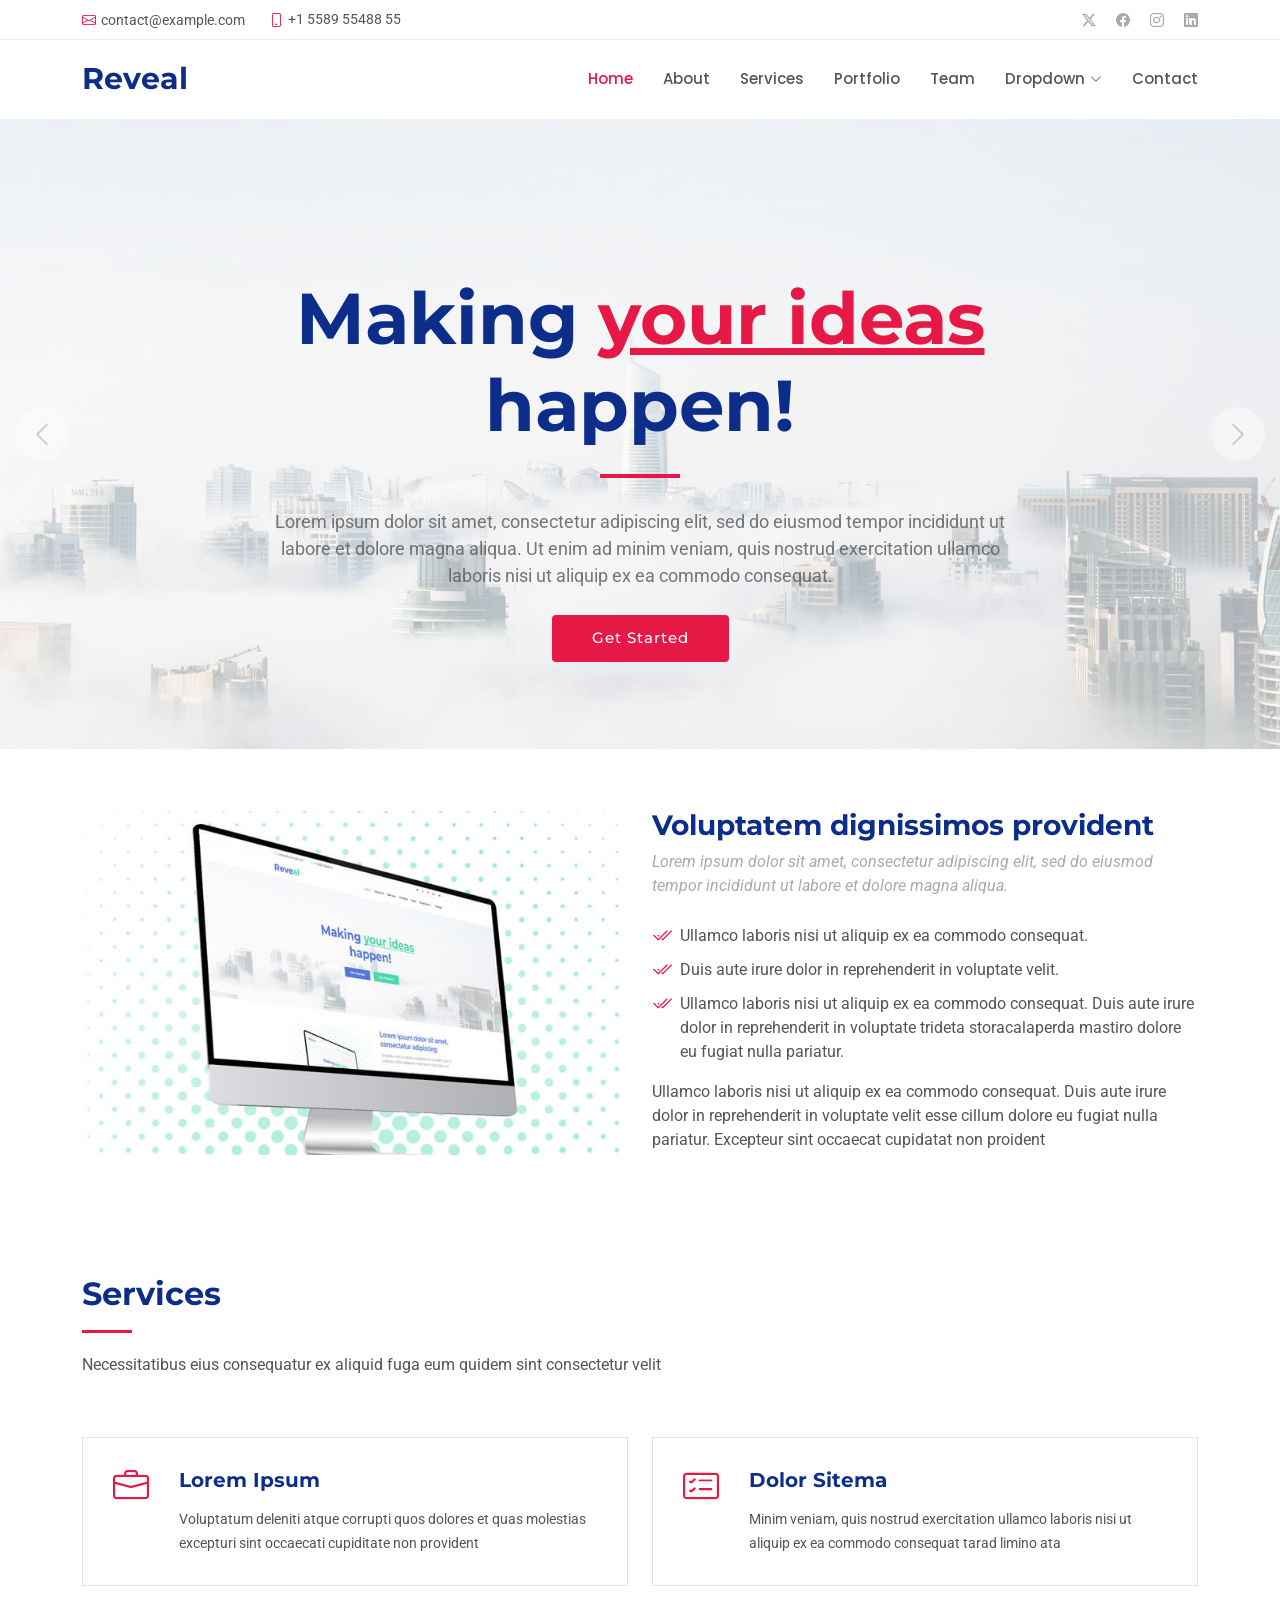
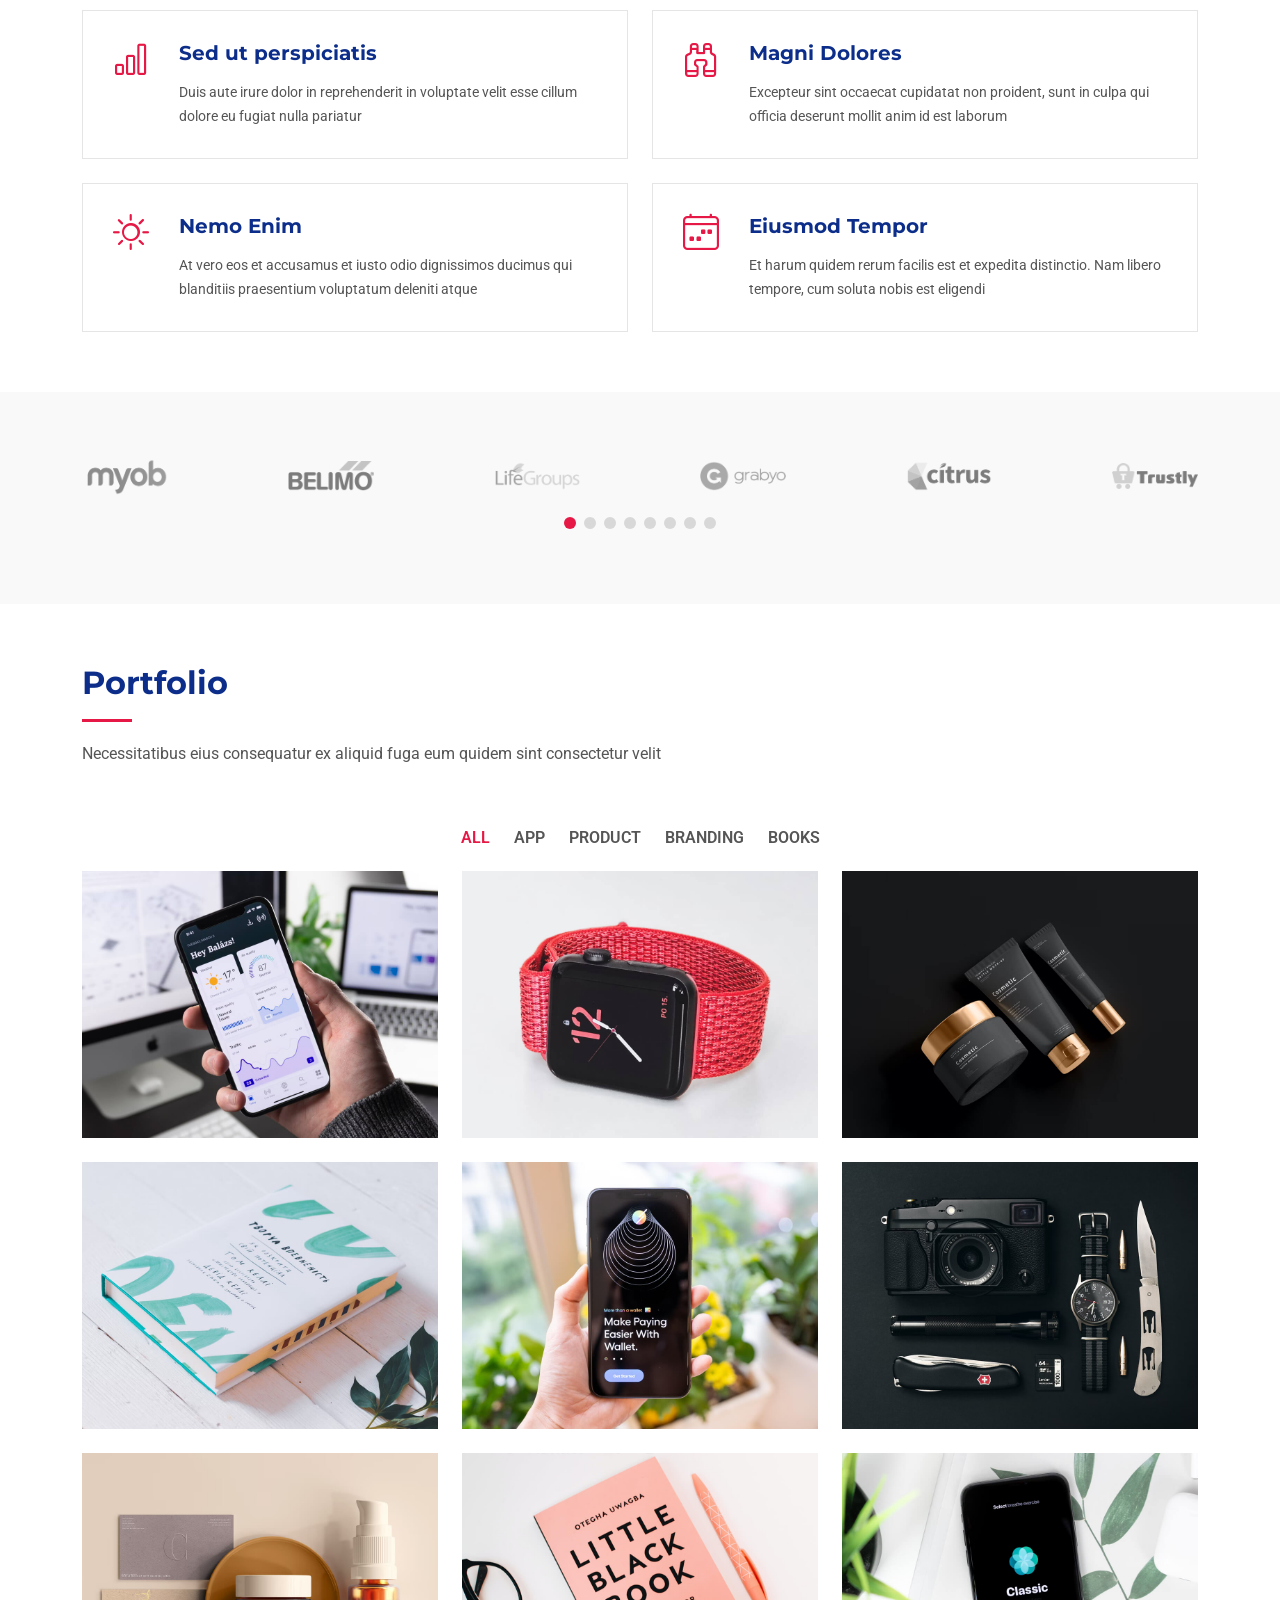
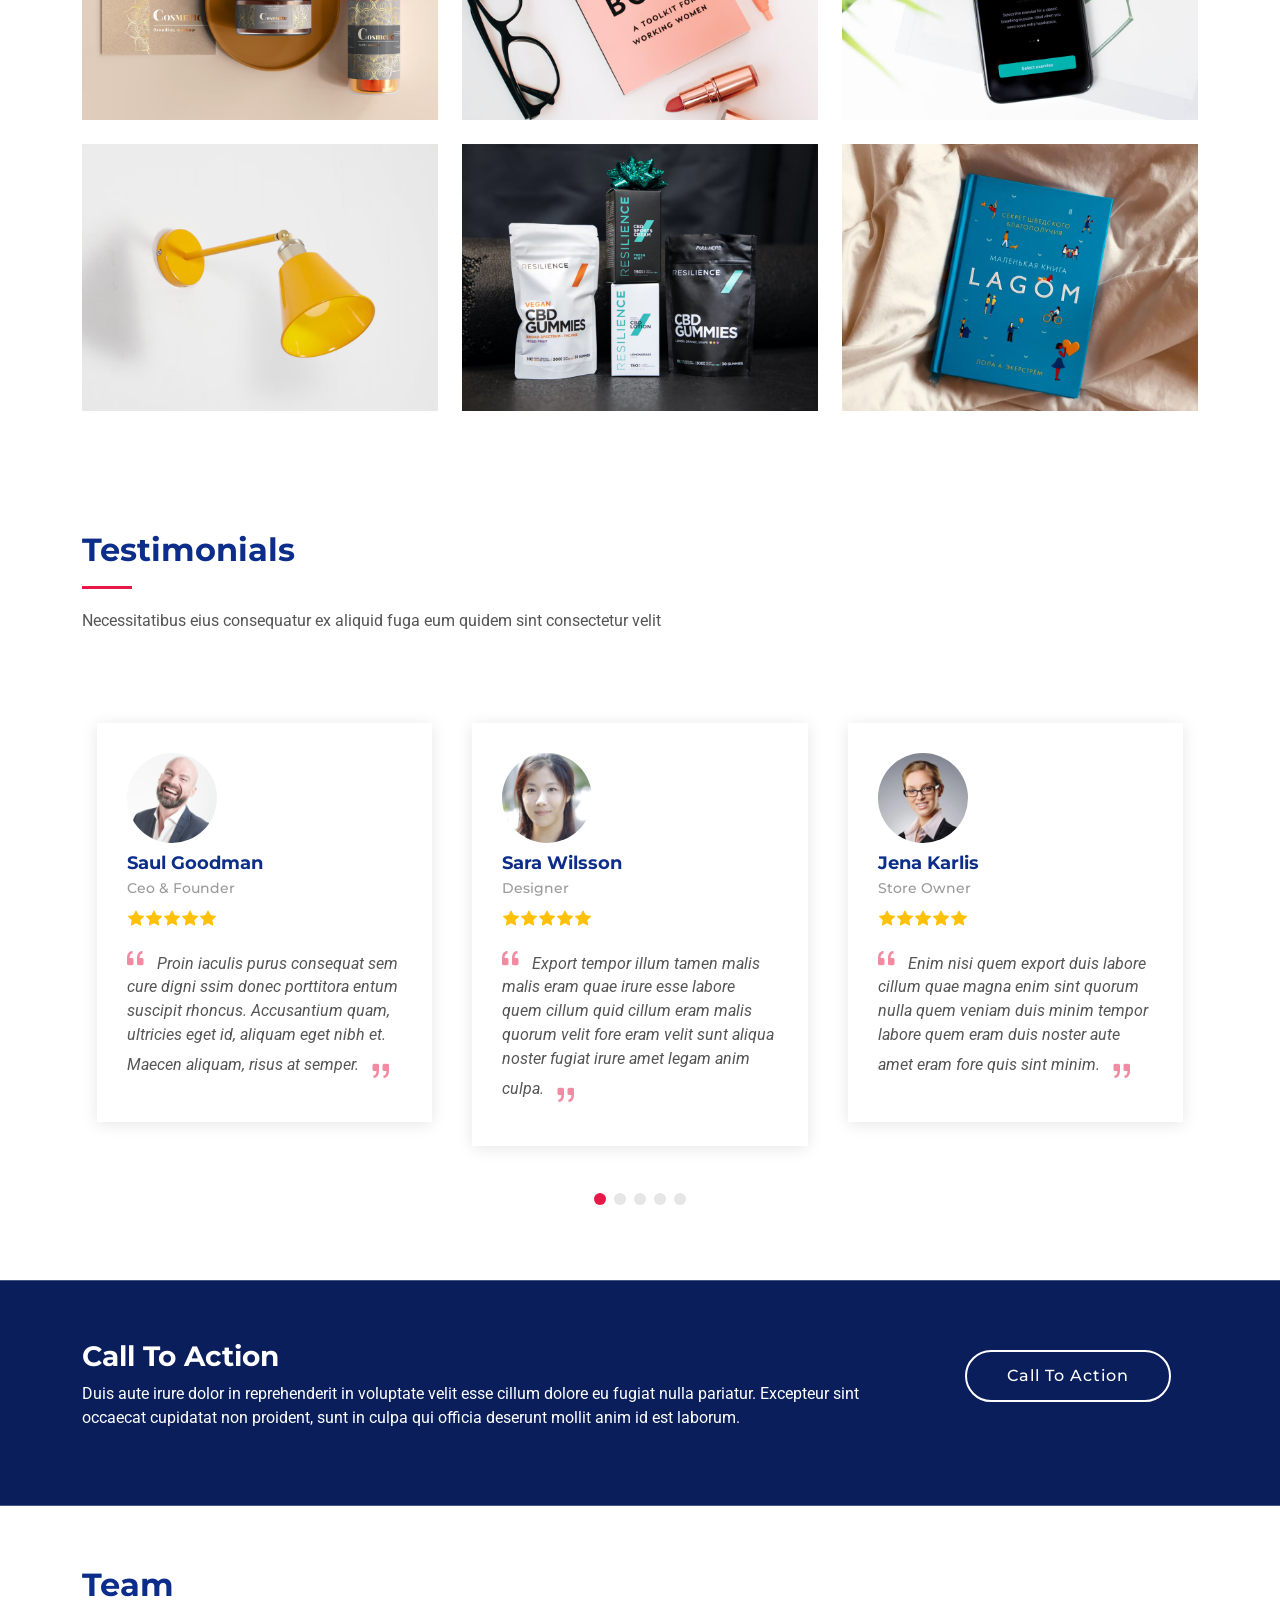
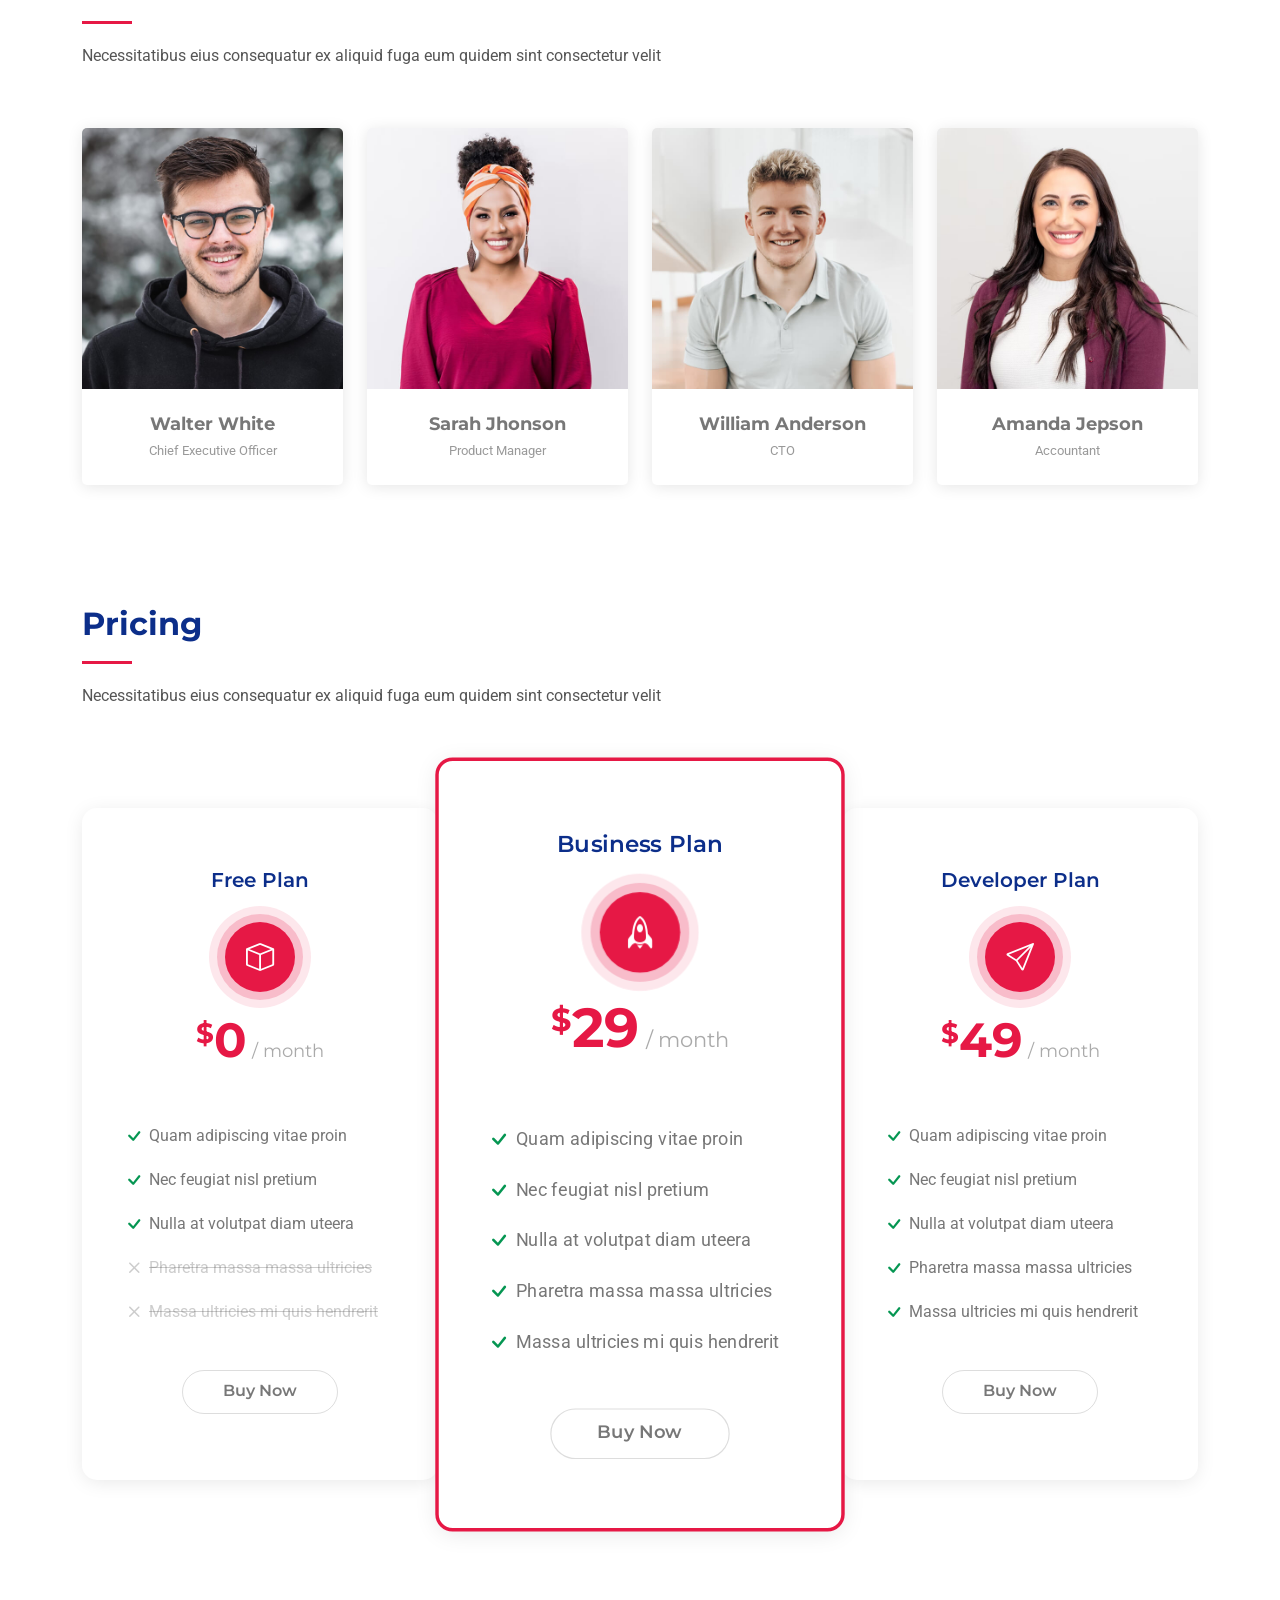
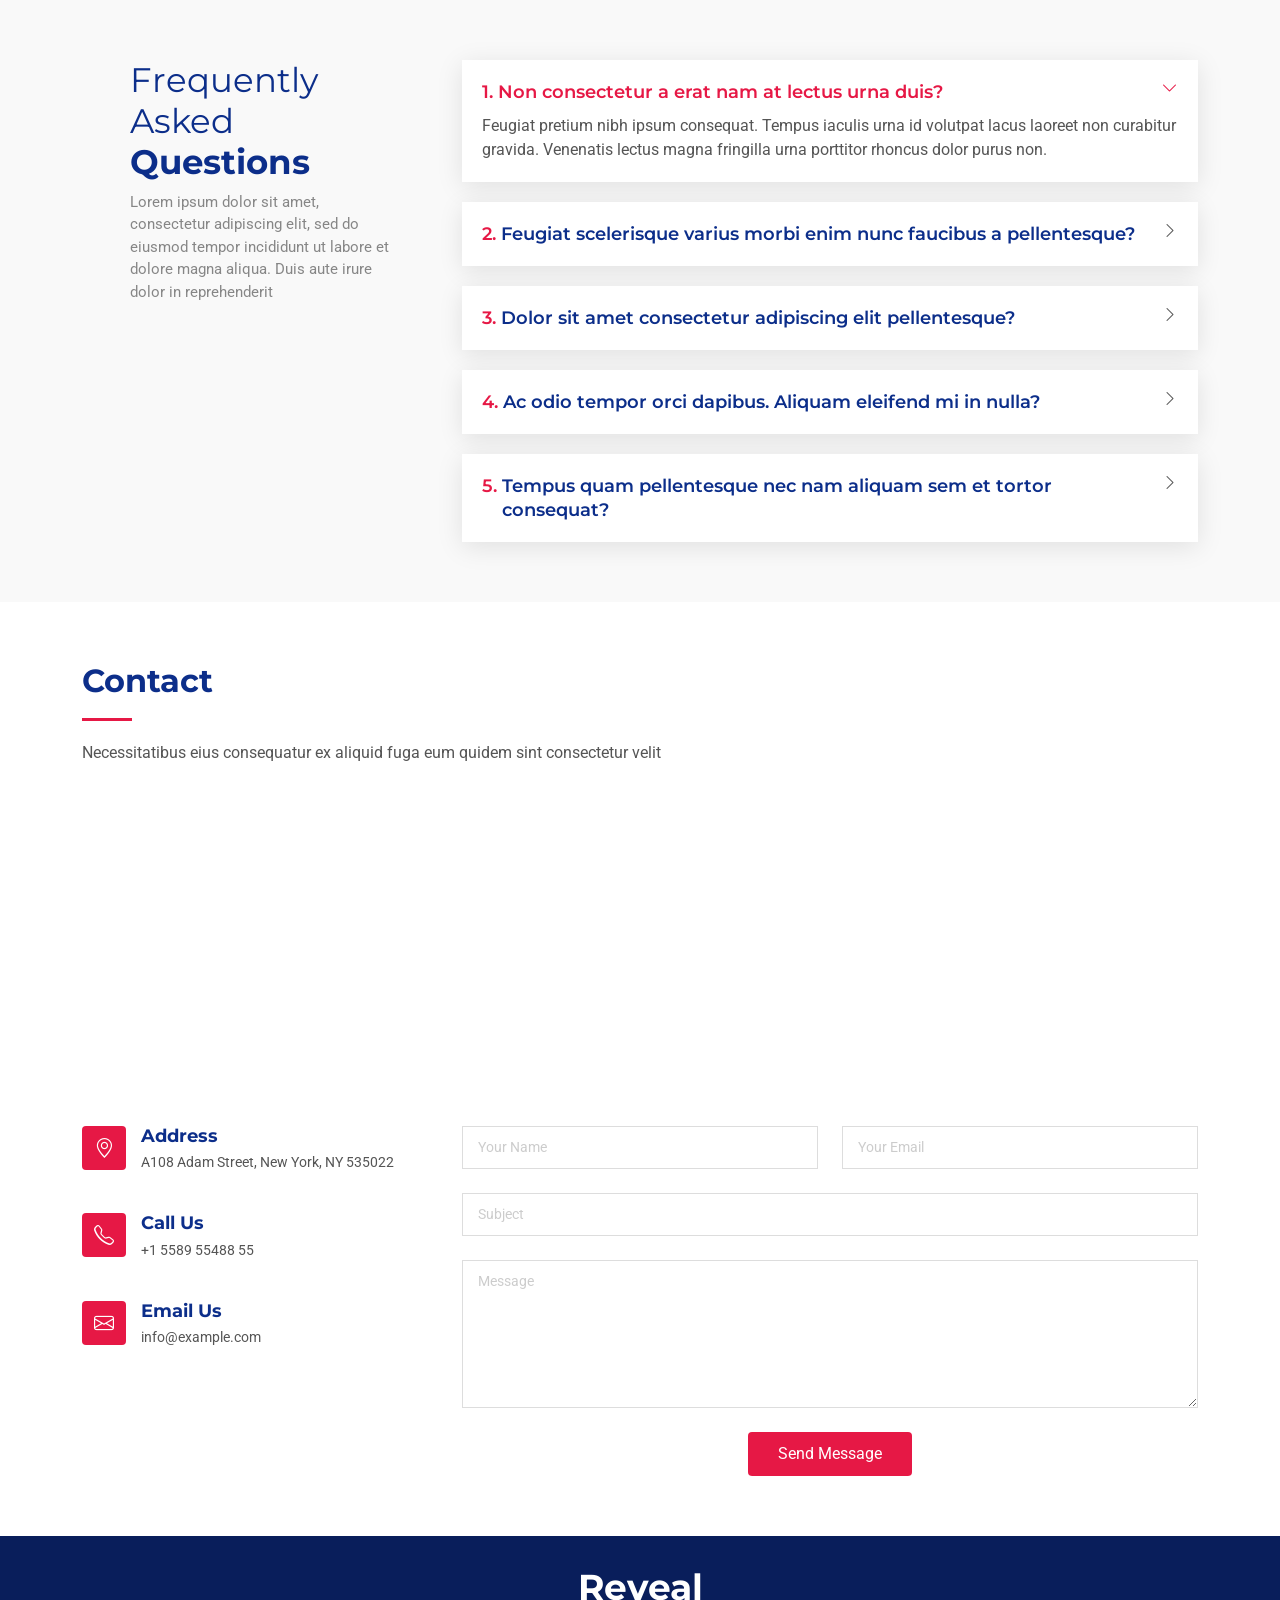
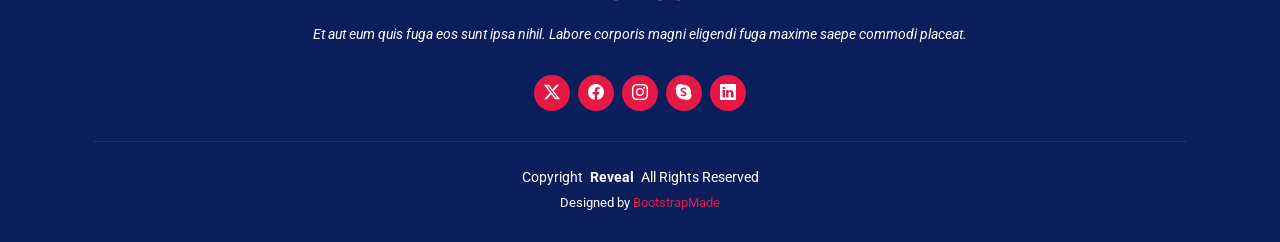
==== commit ff746fc9: "changer tout le vert" ====
--- a/Reveal/index.html
+++ b/Reveal/index.html
@@ -69,8 +69,8 @@
             <li><a href="#hero" class="active">Home</a></li>
             <li><a href="#about">About</a></li>
             <li><a href="#services">Services</a></li>
-            <li><a href="#portfolio">Portfolio</a></li>
-            <li><a href="#team">Team</a></li>
+            <li><a href="Portfolio.html">Portfolio</a></li>
+            <li><a href="Team.html">Team</a></li>
             <li class="dropdown"><a href="#"><span>Dropdown</span> <i class="bi bi-chevron-down toggle-dropdown"></i></a>
               <ul>
                 <li><a href="#">Dropdown 1</a></li>
--- a/Reveal/assets/css/main.css
+++ b/Reveal/assets/css/main.css
@@ -22,7 +22,7 @@
   --background-color: #ffffff; /* Background color for the entire website, including individual sections */
   --default-color: #555555; /* Default color used for the majority of the text content across the entire website */
   --heading-color: #0c2e8a; /* Color for headings, subheadings and title throughout the website */
-  --accent-color: #50d8af; /* Accent color that represents your brand on the website. It's used for buttons, links, and other elements that need to stand out */
+  --accent-color: #E61845; /* Accent color that represents your brand on the website. It's used for buttons, links, and other elements that need to stand out */
   --surface-color: #ffffff; /* The surface color is used as a background of boxed elements within sections, such as cards, icon boxes, or other elements that require a visual separation from the global background. */
   --contrast-color: #ffffff; /* Contrast color for text, ensuring readability against backgrounds of accent, heading, or default colors. */
 }
@@ -30,11 +30,11 @@
 /* Nav Menu Colors - The following color variables are used specifically for the navigation menu. They are separate from the global colors to allow for more customization options */
 :root {
   --nav-color: #555555;  /* The default color of the main navmenu links */
-  --nav-hover-color: #50d8af; /* Applied to main navmenu links when they are hovered over or active */
+  --nav-hover-color: #E61845; /* Applied to main navmenu links when they are hovered over or active */
   --nav-mobile-background-color: #ffffff; /* Used as the background color for mobile navigation menu */
   --nav-dropdown-background-color: #ffffff; /* Used as the background color for dropdown items that appear when hovering over primary navigation items */
   --nav-dropdown-color: #555555; /* Used for navigation links of the dropdown items in the navigation menu. */
-  --nav-dropdown-hover-color: #50d8af; /* Similar to --nav-hover-color, this color is applied to dropdown navigation links when they are hovered over. */
+  --nav-dropdown-hover-color: #E61845; /* Similar to --nav-hover-color, this color is applied to dropdown navigation links when they are hovered over. */
 }
 
 /* Color Presets - These classes override global colors when applied to any section or element, providing reuse of the sam color scheme. */
